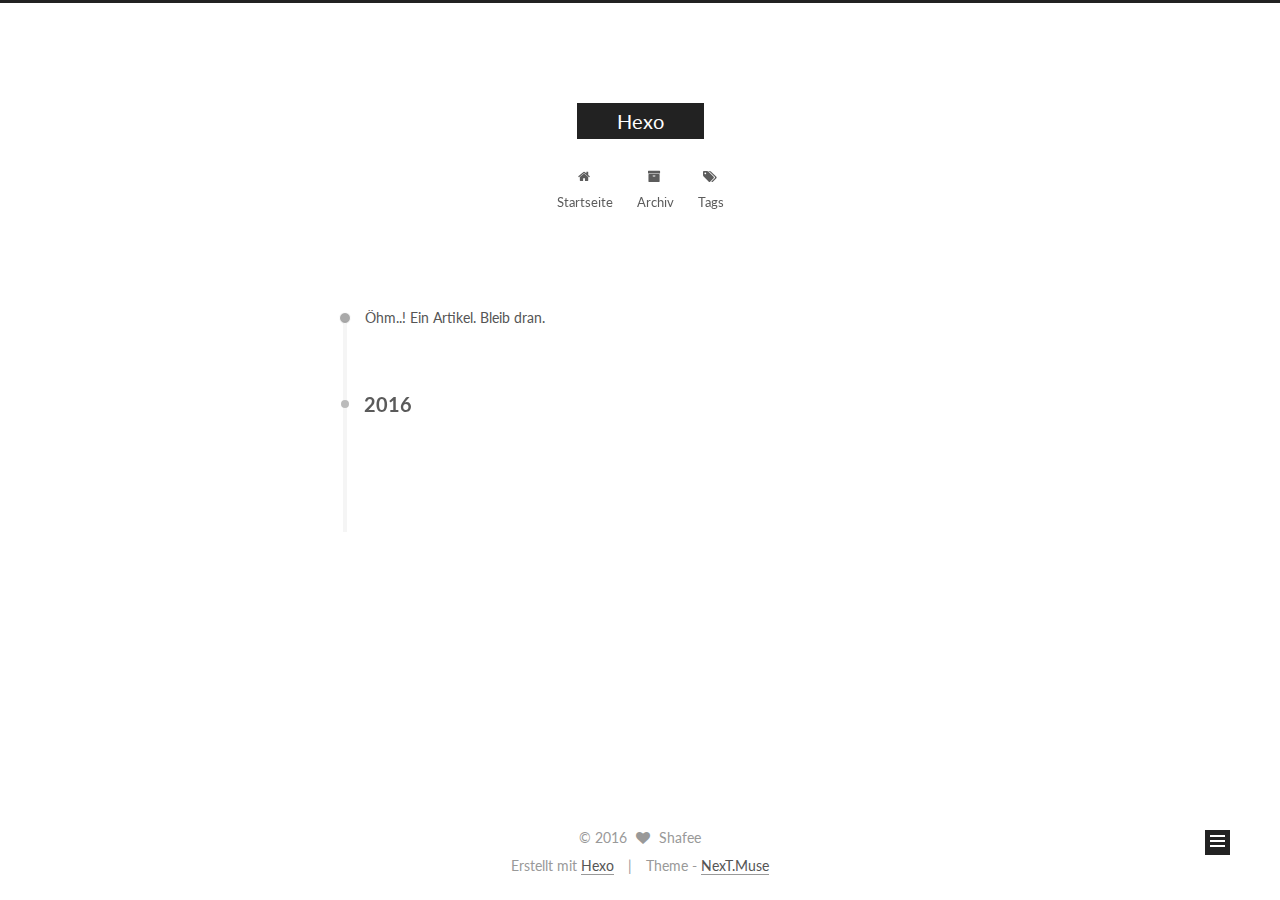
==== archives/index.html @ d17e58e1 "Site updated: 2016-11-28 21:08:04" ====
<!doctype html>



  


<html class="theme-next muse use-motion" lang="">
<head>
  <meta charset="UTF-8"/>
<meta http-equiv="X-UA-Compatible" content="IE=edge" />
<meta name="viewport" content="width=device-width, initial-scale=1, maximum-scale=1"/>



<meta http-equiv="Cache-Control" content="no-transform" />
<meta http-equiv="Cache-Control" content="no-siteapp" />












  
  
  <link href="/lib/fancybox/source/jquery.fancybox.css?v=2.1.5" rel="stylesheet" type="text/css" />




  
  
  
  

  
    
    
  

  

  

  

  

  
    
    
    <link href="//fonts.googleapis.com/css?family=Lato:300,300italic,400,400italic,700,700italic&subset=latin,latin-ext" rel="stylesheet" type="text/css">
  






<link href="/lib/font-awesome/css/font-awesome.min.css?v=4.6.2" rel="stylesheet" type="text/css" />

<link href="/css/main.css?v=5.1.0" rel="stylesheet" type="text/css" />


  <meta name="keywords" content="Hexo, NexT" />








  <link rel="shortcut icon" type="image/x-icon" href="/favicon.ico?v=5.1.0" />






<meta property="og:type" content="website">
<meta property="og:title" content="Hexo">
<meta property="og:url" content="http://loshafee.github.io/archives/index.html">
<meta property="og:site_name" content="Hexo">
<meta name="twitter:card" content="summary">
<meta name="twitter:title" content="Hexo">



<script type="text/javascript" id="hexo.configurations">
  var NexT = window.NexT || {};
  var CONFIG = {
    root: '/',
    scheme: 'Muse',
    sidebar: {"position":"left","display":"post"},
    fancybox: true,
    motion: true,
    duoshuo: {
      userId: '0',
      author: 'Author'
    },
    algolia: {
      applicationID: '',
      apiKey: '',
      indexName: '',
      hits: {"per_page":10},
      labels: {"input_placeholder":"Search for Posts","hits_empty":"We didn't find any results for the search: ${query}","hits_stats":"${hits} results found in ${time} ms"}
    }
  };
</script>



  <link rel="canonical" href="http://loshafee.github.io/archives/"/>





  <title> Archiv | Hexo </title>
</head>

<body itemscope itemtype="http://schema.org/WebPage" lang="">

  










  
  
    
  

  <div class="container one-collumn sidebar-position-left  page-archive  ">
    <div class="headband"></div>

    <header id="header" class="header" itemscope itemtype="http://schema.org/WPHeader">
      <div class="header-inner"><div class="site-meta ">
  

  <div class="custom-logo-site-title">
    <a href="/"  class="brand" rel="start">
      <span class="logo-line-before"><i></i></span>
      <span class="site-title">Hexo</span>
      <span class="logo-line-after"><i></i></span>
    </a>
  </div>
  <p class="site-subtitle"></p>
</div>

<div class="site-nav-toggle">
  <button>
    <span class="btn-bar"></span>
    <span class="btn-bar"></span>
    <span class="btn-bar"></span>
  </button>
</div>

<nav class="site-nav">
  

  
    <ul id="menu" class="menu">
      
        
        <li class="menu-item menu-item-home">
          <a href="/" rel="section">
            
              <i class="menu-item-icon fa fa-fw fa-home"></i> <br />
            
            Startseite
          </a>
        </li>
      
        
        <li class="menu-item menu-item-archives">
          <a href="/archives" rel="section">
            
              <i class="menu-item-icon fa fa-fw fa-archive"></i> <br />
            
            Archiv
          </a>
        </li>
      
        
        <li class="menu-item menu-item-tags">
          <a href="/tags" rel="section">
            
              <i class="menu-item-icon fa fa-fw fa-tags"></i> <br />
            
            Tags
          </a>
        </li>
      

      
    </ul>
  

  
</nav>



 </div>
    </header>

    <main id="main" class="main">
      <div class="main-inner">
        <div class="content-wrap">
          <div id="content" class="content">
            

  <section id="posts" class="posts-collapse">
    <span class="archive-move-on"></span>

    <span class="archive-page-counter">
      
      
      
        
      
      Öhm..! Ein Artikel. Bleib dran.
    </span>

    

      
      
      

      
        
        <div class="collection-title">
          <h2 class="archive-year motion-element" id="archive-year-2016">2016</h2>
        </div>
      
      

      

  <article class="post post-type-normal" itemscope itemtype="http://schema.org/Article">
    <header class="post-header">

      <h1 class="post-title">
        
            <a class="post-title-link" href="/2016/11/19/hello-world/" itemprop="url">
              
                <span itemprop="name">Hello World</span>
              
            </a>
        
      </h1>

      <div class="post-meta">
        <time class="post-time" itemprop="dateCreated"
              datetime="2016-11-19T00:35:40+08:00"
              content="2016-11-19" >
          11-19
        </time>
      </div>

    </header>
  </article>



    

  </section>

  



          </div>
          


          

        </div>
        
          
  
  <div class="sidebar-toggle">
    <div class="sidebar-toggle-line-wrap">
      <span class="sidebar-toggle-line sidebar-toggle-line-first"></span>
      <span class="sidebar-toggle-line sidebar-toggle-line-middle"></span>
      <span class="sidebar-toggle-line sidebar-toggle-line-last"></span>
    </div>
  </div>

  <aside id="sidebar" class="sidebar">
    <div class="sidebar-inner">

      

      

      <section class="site-overview sidebar-panel sidebar-panel-active">
        <div class="site-author motion-element" itemprop="author" itemscope itemtype="http://schema.org/Person">
          <img class="site-author-image" itemprop="image"
               src="/images/avatar.gif"
               alt="Shafee" />
          <p class="site-author-name" itemprop="name">Shafee</p>
          <p class="site-description motion-element" itemprop="description"></p>
        </div>
        <nav class="site-state motion-element">
          <div class="site-state-item site-state-posts">
            <a href="/archives">
              <span class="site-state-item-count">1</span>
              <span class="site-state-item-name">Artikel</span>
            </a>
          </div>

          

          

        </nav>

        

        <div class="links-of-author motion-element">
          
        </div>

        
        

        
        

        


      </section>

      

    </div>
  </aside>


        
      </div>
    </main>

    <footer id="footer" class="footer">
      <div class="footer-inner">
        <div class="copyright" >
  
  &copy; 
  <span itemprop="copyrightYear">2016</span>
  <span class="with-love">
    <i class="fa fa-heart"></i>
  </span>
  <span class="author" itemprop="copyrightHolder">Shafee</span>
</div>


<div class="powered-by">
  Erstellt mit  <a class="theme-link" href="https://hexo.io">Hexo</a>
</div>

<div class="theme-info">
  Theme -
  <a class="theme-link" href="https://github.com/iissnan/hexo-theme-next">
    NexT.Muse
  </a>
</div>


        

        
      </div>
    </footer>

    <div class="back-to-top">
      <i class="fa fa-arrow-up"></i>
    </div>
  </div>

  

<script type="text/javascript">
  if (Object.prototype.toString.call(window.Promise) !== '[object Function]') {
    window.Promise = null;
  }
</script>









  



  
  <script type="text/javascript" src="/lib/jquery/index.js?v=2.1.3"></script>

  
  <script type="text/javascript" src="/lib/fastclick/lib/fastclick.min.js?v=1.0.6"></script>

  
  <script type="text/javascript" src="/lib/jquery_lazyload/jquery.lazyload.js?v=1.9.7"></script>

  
  <script type="text/javascript" src="/lib/velocity/velocity.min.js?v=1.2.1"></script>

  
  <script type="text/javascript" src="/lib/velocity/velocity.ui.min.js?v=1.2.1"></script>

  
  <script type="text/javascript" src="/lib/fancybox/source/jquery.fancybox.pack.js?v=2.1.5"></script>


  


  <script type="text/javascript" src="/js/src/utils.js?v=5.1.0"></script>

  <script type="text/javascript" src="/js/src/motion.js?v=5.1.0"></script>



  
  

  
  
    <script type="text/javascript" id="motion.page.archive">
      $('.archive-year').velocity('transition.slideLeftIn');
    </script>
  


  


  <script type="text/javascript" src="/js/src/bootstrap.js?v=5.1.0"></script>



  



  




	




  
  

  

  

  

  


</body>
</html>
---- css/main.css ----
/* normalize.css v3.0.2 | MIT License | git.io/normalize */
html {
  font-family: sans-serif; /* 1 */
  -ms-text-size-adjust: 100%; /* 2 */
  -webkit-text-size-adjust: 100%; /* 2 */
}
body {
  margin: 0;
}
article,
aside,
details,
figcaption,
figure,
footer,
header,
hgroup,
main,
menu,
nav,
section,
summary {
  display: block;
}
audio,
canvas,
progress,
video {
  display: inline-block; /* 1 */
  vertical-align: baseline; /* 2 */
}
audio:not([controls]) {
  display: none;
  height: 0;
}
[hidden],
template {
  display: none;
}
a {
  background-color: transparent;
}
a:active,
a:hover {
  outline: 0;
}
abbr[title] {
  border-bottom: 1px dotted;
}
b,
strong {
  font-weight: bold;
}
dfn {
  font-style: italic;
}
h1 {
  font-size: 2em;
  margin: 0.67em 0;
}
mark {
  background: #ff0;
  color: #000;
}
small {
  font-size: 80%;
}
sub,
sup {
  font-size: 75%;
  line-height: 0;
  position: relative;
  vertical-align: baseline;
}
sup {
  top: -0.5em;
}
sub {
  bottom: -0.25em;
}
img {
  border: 0;
}
svg:not(:root) {
  overflow: hidden;
}
figure {
  margin: 1em 40px;
}
hr {
  -moz-box-sizing: content-box;
  box-sizing: content-box;
  height: 0;
}
pre {
  overflow: auto;
}
code,
kbd,
pre,
samp {
  font-family: monospace, monospace;
  font-size: 1em;
}
button,
input,
optgroup,
select,
textarea {
  color: inherit; /* 1 */
  font: inherit; /* 2 */
  margin: 0; /* 3 */
}
button {
  overflow: visible;
}
button,
select {
  text-transform: none;
}
button,
html input[type="button"],
input[type="reset"],
input[type="submit"] {
  -webkit-appearance: button; /* 2 */
  cursor: pointer; /* 3 */
}
button[disabled],
html input[disabled] {
  cursor: default;
}
button::-moz-focus-inner,
input::-moz-focus-inner {
  border: 0;
  padding: 0;
}
input {
  line-height: normal;
}
input[type="checkbox"],
input[type="radio"] {
  box-sizing: border-box; /* 1 */
  padding: 0; /* 2 */
}
input[type="number"]::-webkit-inner-spin-button,
input[type="number"]::-webkit-outer-spin-button {
  height: auto;
}
input[type="search"] {
  -webkit-appearance: textfield; /* 1 */
  -moz-box-sizing: content-box;
  -webkit-box-sizing: content-box; /* 2 */
  box-sizing: content-box;
}
input[type="search"]::-webkit-search-cancel-button,
input[type="search"]::-webkit-search-decoration {
  -webkit-appearance: none;
}
fieldset {
  border: 1px solid #c0c0c0;
  margin: 0 2px;
  padding: 0.35em 0.625em 0.75em;
}
legend {
  border: 0; /* 1 */
  padding: 0; /* 2 */
}
textarea {
  overflow: auto;
}
optgroup {
  font-weight: bold;
}
table {
  border-collapse: collapse;
  border-spacing: 0;
}
td,
th {
  padding: 0;
}
::selection {
  background: #262a30;
  color: #fff;
}
body {
  position: relative;
  font-family: 'Lato', "PingFang SC", "Microsoft YaHei", sans-serif;
  font-size: 14px;
  line-height: 2;
  color: #555;
  background: #fff;
}
@media (max-width: 767px) {
  body {
    padding-right: 0 !important;
  }
}
@media (min-width: 768px) and (max-width: 991px) {
  body {
    padding-right: 0 !important;
  }
}
@media (min-width: 1600px) {
  body {
    font-size: 16px;
  }
}
h1,
h2,
h3,
h4,
h5,
h6 {
  margin: 0;
  padding: 0;
  font-weight: bold;
  line-height: 1.5;
  font-family: 'Lato', "PingFang SC", "Microsoft YaHei", sans-serif;
}
h2,
h3,
h4,
h5,
h6 {
  margin: 20px 0 15px;
}
h1 {
  font-size: 22px;
}
@media (max-width: 767px) {
  h1 {
    font-size: 18px;
  }
}
h2 {
  font-size: 20px;
}
@media (max-width: 767px) {
  h2 {
    font-size: 16px;
  }
}
h3 {
  font-size: 18px;
}
@media (max-width: 767px) {
  h3 {
    font-size: 14px;
  }
}
h4 {
  font-size: 16px;
}
@media (max-width: 767px) {
  h4 {
    font-size: 12px;
  }
}
h5 {
  font-size: 14px;
}
@media (max-width: 767px) {
  h5 {
    font-size: 10px;
  }
}
h6 {
  font-size: 12px;
}
@media (max-width: 767px) {
  h6 {
    font-size: 8px;
  }
}
p {
  margin: 0 0 25px 0;
}
a {
  color: #555;
  text-decoration: none;
  border-bottom: 1px solid #999;
  word-wrap: break-word;
}
a:hover {
  color: #222;
  border-bottom-color: #222;
}
ul {
  list-style: none;
}
blockquote {
  margin: 0;
  padding: 0;
}
img {
  display: block;
  margin: auto;
  max-width: 100%;
  height: auto;
}
hr {
  margin: 40px 0;
  height: 3px;
  border: none;
  background-color: #ddd;
  background-image: repeating-linear-gradient(-45deg, #fff, #fff 4px, transparent 4px, transparent 8px);
}
blockquote {
  padding: 0 15px;
  color: #666;
  border-left: 4px solid #ddd;
}
blockquote cite::before {
  content: "-";
  padding: 0 5px;
}
dt {
  font-weight: 700;
}
dd {
  margin: 0;
  padding: 0;
}
.text-left {
  text-align: left;
}
.text-center {
  text-align: center;
}
.text-right {
  text-align: right;
}
.text-justify {
  text-align: justify;
}
.text-nowrap {
  white-space: nowrap;
}
.text-lowercase {
  text-transform: lowercase;
}
.text-uppercase {
  text-transform: uppercase;
}
.text-capitalize {
  text-transform: capitalize;
}
.center-block {
  display: block;
  margin-left: auto;
  margin-right: auto;
}
.clearfix:before,
.clearfix:after {
  content: " ";
  display: table;
}
.clearfix:after {
  clear: both;
}
.pullquote {
  width: 45%;
}
.pullquote.left {
  float: left;
  margin-left: 5px;
  margin-right: 10px;
}
.pullquote.right {
  float: right;
  margin-left: 10px;
  margin-right: 5px;
}
.affix.affix.affix {
  position: fixed;
}
.translation {
  margin-top: -20px;
  font-size: 14px;
  color: #999;
}
.scrollbar-measure {
  width: 100px;
  height: 100px;
  overflow: scroll;
  position: absolute;
  top: -9999px;
}
.use-motion .motion-element {
  opacity: 0;
}
#local-search-input {
  padding: 3px;
  border: none;
  text-indent: 14px;
  border-radius: 0;
  width: 140px;
  outline: none;
  border-bottom: 1px solid #999;
  background: inherit;
  opacity: 0.5;
}
#local-search-input:focus {
  opacity: 1;
}
.search-icon {
  position: absolute;
  top: 9px;
}
table {
  margin: 20px 0;
  width: 100%;
  border-collapse: collapse;
  border-spacing: 0;
  border: 1px solid #ddd;
  font-size: 14px;
  table-layout: fixed;
  word-wrap: break-all;
}
table>tbody>tr:nth-of-type(odd) {
  background-color: #f9f9f9;
}
table>tbody>tr:hover {
  background-color: #f5f5f5;
}
caption,
th,
td {
  padding: 8px;
  text-align: left;
  vertical-align: middle;
  font-weight: normal;
}
th,
td {
  border-bottom: 3px solid #ddd;
  border-right: 1px solid #eee;
}
th {
  padding-bottom: 10px;
  font-weight: 700;
}
td {
  border-bottom-width: 1px;
}
html,
body {
  height: 100%;
}
.container {
  position: relative;
  min-height: 100%;
}
.header-inner {
  margin: 0 auto;
  padding: 100px 0 70px;
  width: 700px;
}
@media (min-width: 1600px) {
  .container .header-inner {
    width: 900px;
  }
}
.main {
  padding-bottom: 150px;
}
.main-inner {
  margin: 0 auto;
  width: 700px;
}
@media (min-width: 1600px) {
  .container .main-inner {
    width: 900px;
  }
}
.footer {
  position: absolute;
  left: 0;
  bottom: 0;
  width: 100%;
  min-height: 50px;
}
.footer-inner {
  box-sizing: border-box;
  margin: 20px auto;
  width: 700px;
}
@media (min-width: 1600px) {
  .container .footer-inner {
    width: 900px;
  }
}
pre,
.highlight {
  overflow: auto;
  margin: 20px 0;
  padding: 0;
  font-size: 13px;
  color: #4d4d4c;
  background: #f7f7f7;
  line-height: 1.6;
}
pre,
code {
  font-family: consolas, Menlo, "PingFang SC", "Microsoft YaHei", monospace;
}
code {
  padding: 2px 4px;
  word-wrap: break-word;
  color: #4d4d4c;
  background: #f7f7f7;
  border-radius: 3px;
  font-size: 13px;
}
pre code {
  padding: 0;
  color: #4d4d4c;
  background: none;
  text-shadow: none;
}
.highlight {
  border-radius: 1px;
}
.highlight pre {
  border: none;
  margin: 0;
  padding: 10px 0;
}
.highlight table {
  margin: 0;
  width: auto;
  border: none;
}
.highlight td {
  border: none;
  padding: 0;
}
.highlight figcaption {
  font-size: 1em;
  color: #4d4d4c;
  line-height: 1em;
  margin-bottom: 1em;
}
.highlight figcaption:before,
.highlight figcaption:after {
  content: " ";
  display: table;
}
.highlight figcaption:after {
  clear: both;
}
.highlight figcaption a {
  float: right;
  color: #4d4d4c;
}
.highlight figcaption a:hover {
  border-bottom-color: #4d4d4c;
}
.highlight .gutter pre {
  padding-left: 10px;
  padding-right: 10px;
  color: #869194;
  text-align: right;
  background-color: #eff2f3;
}
.highlight .code pre {
  padding-left: 10px;
  padding-right: 10px;
  background-color: #f7f7f7;
}
.highlight .line {
  height: 20px;
}
.gutter {
  -webkit-user-select: none;
  -moz-user-select: none;
  -ms-user-select: none;
  user-select: none;
}
.gist table {
  width: auto;
}
.gist table td {
  border: none;
}
pre .deletion {
  background: #fdd;
}
pre .addition {
  background: #dfd;
}
pre .meta {
  color: #8959a8;
}
pre .comment {
  color: #8e908c;
}
pre .variable,
pre .attribute,
pre .tag,
pre .regexp,
pre .ruby .constant,
pre .xml .tag .title,
pre .xml .pi,
pre .xml .doctype,
pre .html .doctype,
pre .css .id,
pre .css .class,
pre .css .pseudo {
  color: #c82829;
}
pre .number,
pre .preprocessor,
pre .built_in,
pre .literal,
pre .params,
pre .constant,
pre .command {
  color: #f5871f;
}
pre .ruby .class .title,
pre .css .rules .attribute,
pre .string,
pre .value,
pre .inheritance,
pre .header,
pre .ruby .symbol,
pre .xml .cdata,
pre .special,
pre .number,
pre .formula {
  color: #718c00;
}
pre .title,
pre .css .hexcolor {
  color: #3e999f;
}
pre .function,
pre .python .decorator,
pre .python .title,
pre .ruby .function .title,
pre .ruby .title .keyword,
pre .perl .sub,
pre .javascript .title,
pre .coffeescript .title {
  color: #4271ae;
}
pre .keyword,
pre .javascript .function {
  color: #8959a8;
}
.full-image.full-image.full-image {
  border: none;
  max-width: 100%;
  width: auto;
  margin: 20px auto;
}
@media (min-width: 992px) {
  .full-image.full-image.full-image {
    max-width: none;
    width: 126%;
    margin: 0 -13%;
  }
}
.blockquote-center,
.page-home .post-type-quote blockquote,
.page-post-detail .post-type-quote blockquote {
  position: relative;
  margin: 40px 0;
  padding: 0;
  border-left: none;
  text-align: center;
}
.blockquote-center::before,
.page-home .post-type-quote blockquote::before,
.page-post-detail .post-type-quote blockquote::before,
.blockquote-center::after,
.page-home .post-type-quote blockquote::after,
.page-post-detail .post-type-quote blockquote::after {
  position: absolute;
  content: ' ';
  display: block;
  width: 100%;
  height: 24px;
  opacity: 0.2;
  background-repeat: no-repeat;
  background-position: 0 -6px;
  background-size: 22px 22px;
}
.blockquote-center::before,
.page-home .post-type-quote blockquote::before,
.page-post-detail .post-type-quote blockquote::before {
  top: -20px;
  background-image: url("../images/quote-l.svg");
  border-top: 1px solid #ccc;
}
.blockquote-center::after,
.page-home .post-type-quote blockquote::after,
.page-post-detail .post-type-quote blockquote::after {
  bottom: -20px;
  background-image: url("../images/quote-r.svg");
  border-bottom: 1px solid #ccc;
  background-position: 100% 8px;
}
.blockquote-center p,
.page-home .post-type-quote blockquote p,
.page-post-detail .post-type-quote blockquote p,
.blockquote-center div,
.page-home .post-type-quote blockquote div,
.page-post-detail .post-type-quote blockquote div {
  text-align: center;
}
.post .post-body .group-picture img {
  box-sizing: border-box;
  padding: 0 3px;
  border: none;
}
.post .group-picture-row {
  overflow: hidden;
  margin-top: 6px;
}
.post .group-picture-row:first-child {
  margin-top: 0;
}
.post .group-picture-column {
  float: left;
}
.page-post-detail .post-body .group-picture-column {
  float: none;
  margin-top: 10px;
  width: auto !important;
}
.page-post-detail .post-body .group-picture-column img {
  margin: 0 auto;
}
.page-archive .group-picture-container {
  overflow: hidden;
}
.page-archive .group-picture-row {
  float: left;
}
.page-archive .group-picture-row:first-child {
  margin-top: 6px;
}
.page-archive .group-picture-column {
  max-width: 150px;
  max-height: 150px;
}
.note {
  padding: 20px;
  margin: 20px 0;
  border: 1px solid #eee;
  border-left-width: 5px;
  border-radius: 3px;
}
.note h2,
.note h3,
.note h4,
.note h5,
.note h6 {
  margin-top: 0;
  margin-bottom: 5px;
}
.note p:last-child {
  margin-bottom: 0;
}
.note code {
  border-radius: 3px;
}
.note+.note {
  margin-top: -5px;
}
.default {
  border-left-color: #777;
}
.default h2,
.default h3,
.default h4,
.default h5,
.default h6 {
  color: #777;
}
.primary {
  border-left-color: #428bca;
}
.primary h2,
.primary h3,
.primary h4,
.primary h5,
.primary h6 {
  color: #428bca;
}
.success {
  border-left-color: #5cb85c;
}
.success h2,
.success h3,
.success h4,
.success h5,
.success h6 {
  color: #5cb85c;
}
.danger {
  border-left-color: #d9534f;
}
.danger h2,
.danger h3,
.danger h4,
.danger h5,
.danger h6 {
  color: #d9534f;
}
.warning {
  border-left-color: #f0ad4e;
}
.warning h2,
.warning h3,
.warning h4,
.warning h5,
.warning h6 {
  color: #f0ad4e;
}
.info {
  border-left-color: #5bc0de;
}
.info h2,
.info h3,
.info h4,
.info h5,
.info h6 {
  color: #5bc0de;
}
.btn {
  display: inline-block;
  padding: 0 20px;
  font-size: 14px;
  color: #fff;
  background: #222;
  border: 2px solid #222;
  text-decoration: none;
  border-radius: 0;
  transition-property: background-color;
  transition-duration: 0.2s;
  transition-timing-function: ease-in-out;
  transition-delay: 0s;
}
.btn:hover,
.post-more-link .btn:hover {
  border-color: #222;
  color: #222;
  background: #fff;
}
.btn-bar {
  display: block;
  width: 22px;
  height: 2px;
  background: #555;
  border-radius: 1px;
}
.btn-bar+.btn-bar {
  margin-top: 4px;
}
.pagination {
  margin: 120px 0 40px;
  text-align: center;
  border-top: 1px solid #eee;
}
.page-number-basic,
.pagination .prev,
.pagination .next,
.pagination .page-number,
.pagination .space {
  display: inline-block;
  position: relative;
  top: -1px;
  margin: 0 10px;
  padding: 0 10px;
  line-height: 30px;
}
@media (max-width: 767px) {
  .page-number-basic,
  .pagination .prev,
  .pagination .next,
  .pagination .page-number,
  .pagination .space {
    margin: 0 5px;
  }
}
.pagination .prev,
.pagination .next,
.pagination .page-number {
  border-bottom: 0;
  border-top: 1px solid #eee;
  transition-property: border-color;
  transition-duration: 0.2s;
  transition-timing-function: ease-in-out;
  transition-delay: 0s;
}
.pagination .prev:hover,
.pagination .next:hover,
.pagination .page-number:hover {
  border-top-color: #222;
}
.pagination .space {
  padding: 0;
  margin: 0;
}
.pagination .prev {
  margin-left: 0;
}
.pagination .next {
  margin-right: 0;
}
.pagination .page-number.current {
  color: #fff;
  background: #ccc;
  border-top-color: #ccc;
}
@media (max-width: 767px) {
  .pagination {
    border-top: none;
  }
  .pagination .prev,
  .pagination .next,
  .pagination .page-number {
    margin-bottom: 10px;
    border-top: 0;
    border-bottom: 1px solid #eee;
  }
  .pagination .prev:hover,
  .pagination .next:hover,
  .pagination .page-number:hover {
    border-bottom-color: #222;
  }
}
.comments {
  margin: 60px 20px 0;
}
.tag-cloud {
  text-align: center;
}
.tag-cloud a {
  display: inline-block;
  margin: 10px;
}
.back-to-top {
  box-sizing: border-box;
  position: fixed;
  bottom: -100px;
  right: 50px;
  z-index: 1050;
  padding: 0 6px;
  width: 25px;
  background: #222;
  font-size: 12px;
  opacity: 1;
  color: #fff;
  cursor: pointer;
  text-align: center;
  -webkit-transform: translateZ(0);
  transition-property: bottom;
  transition-duration: 0.2s;
  transition-timing-function: ease-in-out;
  transition-delay: 0s;
}
@media (max-width: 767px) {
  .back-to-top {
    display: none;
  }
}
@media (min-width: 768px) and (max-width: 991px) {
  .back-to-top {
    display: none;
  }
}
.back-to-top.back-to-top-on {
  bottom: 19px;
}
.header {
  background: #fff;
}
.header-inner {
  position: relative;
}
.headband {
  height: 3px;
  background: #222;
}
.site-meta {
  margin: 0;
  text-align: center;
}
@media (max-width: 767px) {
  .site-meta {
    text-align: center;
  }
}
.brand {
  position: relative;
  display: inline-block;
  padding: 0 40px;
  color: #fff;
  background: #222;
  border-bottom: none;
}
.brand:hover {
  color: #fff;
}
.logo {
  display: inline-block;
  margin-right: 5px;
  line-height: 36px;
  vertical-align: top;
}
.site-title {
  display: inline-block;
  vertical-align: top;
  line-height: 36px;
  font-size: 20px;
  font-weight: normal;
  font-family: 'Lato', "PingFang SC", "Microsoft YaHei", sans-serif;
}
.site-subtitle {
  margin-top: 10px;
  font-size: 13px;
  color: #999;
}
.use-motion .brand {
  opacity: 0;
}
.use-motion .logo,
.use-motion .site-title,
.use-motion .site-subtitle {
  opacity: 0;
  position: relative;
  top: -10px;
}
.site-nav-toggle {
  display: none;
  position: absolute;
  top: 10px;
  left: 10px;
}
@media (max-width: 767px) {
  .site-nav-toggle {
    display: block;
  }
}
.site-nav-toggle button {
  margin-top: 2px;
  padding: 9px 10px;
  background: transparent;
  border: none;
}
@media (max-width: 767px) {
  .site-nav {
    display: none;
    margin: 0 -10px;
    padding: 0 10px;
    clear: both;
    border-top: 1px solid #ddd;
  }
}
@media (min-width: 768px) and (max-width: 991px) {
  .site-nav {
    display: block !important;
  }
}
@media (min-width: 992px) {
  .site-nav {
    display: block !important;
  }
}
.menu {
  margin-top: 20px;
  padding-left: 0;
  text-align: center;
}
.menu .menu-item {
  display: inline-block;
  margin: 0 10px;
}
@media screen and (max-width: 767px) {
  .menu .menu-item {
    margin-top: 10px;
  }
}
.menu .menu-item a {
  display: block;
  font-size: 13px;
  text-transform: capitalize;
  line-height: inherit;
  border-bottom: 1px solid transparent;
  transition-property: border-color;
  transition-duration: 0.2s;
  transition-timing-function: ease-in-out;
  transition-delay: 0s;
}
.menu .menu-item a:hover {
  border-bottom-color: #222;
}
.menu .menu-item .fa {
  margin-right: 5px;
}
.use-motion .menu-item {
  opacity: 0;
}
.post-body {
  font-family: 'Lato', "PingFang SC", "Microsoft YaHei", sans-serif;
}
@media (max-width: 767px) {
  .post-body {
    word-break: break-word;
  }
}
.post-body .fancybox img {
  display: block !important;
  margin: 0 auto;
  cursor: pointer;
  cursor: zoom-in;
  cursor: -webkit-zoom-in;
}
.post-body .image-caption,
.post-body .figure .caption {
  margin: 10px auto 15px;
  text-align: center;
  font-size: 14px;
  color: #999;
  font-weight: bold;
  line-height: 1;
}
.post-sticky-flag {
  display: inline-block;
  font-size: 16px;
  -ms-transform: rotate(30deg);
  -webkit-transform: rotate(30deg);
  -moz-transform: rotate(30deg);
  -ms-transform: rotate(30deg);
  -o-transform: rotate(30deg);
  transform: rotate(30deg);
}
.posts-expand {
  padding-top: 40px;
}
@media (max-width: 767px) {
  .posts-expand {
    margin: 0 20px;
  }
  .post-body pre,
  .post-body .highlight {
    padding: 10px;
  }
  .post-body pre .gutter pre,
  .post-body .highlight .gutter pre {
    padding-right: 10px;
  }
}
@media (min-width: 992px) {
  .posts-expand .post-body {
    text-align: justify;
  }
}
.posts-expand .post-body h2,
.posts-expand .post-body h3,
.posts-expand .post-body h4,
.posts-expand .post-body h5,
.posts-expand .post-body h6 {
  padding-top: 10px;
}
.posts-expand .post-body h2 .header-anchor,
.posts-expand .post-body h3 .header-anchor,
.posts-expand .post-body h4 .header-anchor,
.posts-expand .post-body h5 .header-anchor,
.posts-expand .post-body h6 .header-anchor {
  float: right;
  margin-left: 10px;
  color: #ccc;
  border-bottom-style: none;
  visibility: hidden;
}
.posts-expand .post-body h2 .header-anchor:hover,
.posts-expand .post-body h3 .header-anchor:hover,
.posts-expand .post-body h4 .header-anchor:hover,
.posts-expand .post-body h5 .header-anchor:hover,
.posts-expand .post-body h6 .header-anchor:hover {
  color: inherit;
}
.posts-expand .post-body h2:hover .header-anchor,
.posts-expand .post-body h3:hover .header-anchor,
.posts-expand .post-body h4:hover .header-anchor,
.posts-expand .post-body h5:hover .header-anchor,
.posts-expand .post-body h6:hover .header-anchor {
  visibility: visible;
}
.posts-expand .post-body ul li {
  list-style: circle;
}
.posts-expand .post-body img {
  box-sizing: border-box;
  margin: auto;
  padding: 3px;
  border: 1px solid #ddd;
}
.posts-expand .fancybox img {
  margin: 0 auto;
}
@media (max-width: 767px) {
  .posts-collapse {
    margin: 0 20px;
  }
  .posts-collapse .post-title,
  .posts-collapse .post-meta {
    display: block;
    width: auto;
    text-align: left;
  }
}
.posts-collapse {
  position: relative;
  z-index: 1010;
  margin-left: 55px;
}
.posts-collapse::after {
  content: " ";
  position: absolute;
  top: 20px;
  left: 0;
  margin-left: -2px;
  width: 4px;
  height: 100%;
  background: #f5f5f5;
  z-index: -1;
}
@media (max-width: 767px) {
  .posts-collapse {
    margin: 0 20px;
  }
}
.posts-collapse .collection-title {
  position: relative;
  margin: 60px 0;
}
.posts-collapse .collection-title h2 {
  margin-left: 20px;
}
.posts-collapse .collection-title small {
  color: #bbb;
}
.posts-collapse .collection-title::before {
  content: " ";
  position: absolute;
  left: 0;
  top: 50%;
  margin-left: -4px;
  margin-top: -4px;
  width: 8px;
  height: 8px;
  background: #bbb;
  border-radius: 50%;
}
.posts-collapse .post {
  margin: 30px 0;
}
.posts-collapse .post-header {
  position: relative;
  transition-duration: 0.2s;
  transition-timing-function: ease-in-out;
  transition-delay: 0s;
  transition-property: border;
  border-bottom: 1px dashed #ccc;
}
.posts-collapse .post-header::before {
  content: " ";
  position: absolute;
  left: 0;
  top: 12px;
  width: 6px;
  height: 6px;
  margin-left: -4px;
  background: #bbb;
  border-radius: 50%;
  border: 1px solid #fff;
  transition-duration: 0.2s;
  transition-timing-function: ease-in-out;
  transition-delay: 0s;
  transition-property: background;
}
.posts-collapse .post-header:hover {
  border-bottom-color: #666;
}
.posts-collapse .post-header:hover::before {
  background: #222;
}
.posts-collapse .post-meta {
  position: absolute;
  font-size: 12px;
  left: 20px;
  top: 5px;
}
.posts-collapse .post-comments-count {
  display: none;
}
.posts-collapse .post-title {
  margin-left: 60px;
  font-size: 16px;
  font-weight: normal;
  line-height: inherit;
}
.posts-collapse .post-title::after {
  margin-left: 3px;
  opacity: 0.6;
}
.posts-collapse .post-title a {
  color: #666;
  border-bottom: none;
}
.page-home .post-type-quote .post-header,
.page-post-detail .post-type-quote .post-header,
.page-home .post-type-quote .post-tags,
.page-post-detail .post-type-quote .post-tags {
  display: none;
}
.posts-expand .post-title {
  font-size: 26px;
  text-align: center;
  word-break: break-word;
  font-weight: 400;
}
@media (max-width: 767px) {
  .posts-expand .post-title {
    font-size: 22px;
  }
}
.posts-expand .post-title-link {
  display: inline-block;
  position: relative;
  color: #555;
  border-bottom: none;
  line-height: 1.2;
  vertical-align: top;
}
.posts-expand .post-title-link::before {
  content: "";
  position: absolute;
  width: 100%;
  height: 2px;
  bottom: 0;
  left: 0;
  background-color: #000;
  visibility: hidden;
  -webkit-transform: scaleX(0);
  -moz-transform: scaleX(0);
  -ms-transform: scaleX(0);
  -o-transform: scaleX(0);
  transform: scaleX(0);
  transition-duration: 0.2s;
  transition-timing-function: ease-in-out;
  transition-delay: 0s;
}
.posts-expand .post-title-link:hover::before {
  visibility: visible;
  -webkit-transform: scaleX(1);
  -moz-transform: scaleX(1);
  -ms-transform: scaleX(1);
  -o-transform: scaleX(1);
  transform: scaleX(1);
}
.posts-expand .post-title-link .fa {
  font-size: 16px;
}
.posts-expand .post-meta {
  margin: 3px 0 60px 0;
  color: #999;
  font-family: 'Lato', "PingFang SC", "Microsoft YaHei", sans-serif;
  font-size: 12px;
  text-align: center;
}
.posts-expand .post-meta .post-category-list {
  display: inline-block;
  margin: 0;
  padding: 3px;
}
.posts-expand .post-meta .post-category-list-link {
  color: #999;
}
.posts-expand .post-meta .post-description {
  font-size: 14px;
  margin-top: 2px;
}
.post-meta-divider {
  margin: 0 0.5em;
}
.post-meta-item-icon {
  display: none;
  margin-right: 3px;
}
@media (min-width: 768px) and (max-width: 991px) {
  .post-meta-item-icon {
    display: inline-block;
  }
}
@media (max-width: 767px) {
  .post-meta-item-icon {
    display: inline-block;
  }
}
@media (min-width: 768px) and (max-width: 991px) {
  .post-meta-item-text {
    display: none;
  }
}
@media (max-width: 767px) {
  .post-meta-item-text {
    display: none;
  }
}
@media (max-width: 767px) {
  .posts-expand .post-comments-count {
    display: none;
  }
}
.post-more-link {
  margin-top: 50px;
}
.post-more-link .btn {
  color: #fff;
  font-size: 14px;
  background: #222;
  border-radius: 0;
  line-height: 2;
}
.posts-expand .post-tags {
  margin-top: 40px;
  text-align: center;
}
.posts-expand .post-tags a {
  display: inline-block;
  margin-right: 10px;
  font-size: 13px;
}
.post-nav {
  display: table;
  margin-top: 60px;
  width: 100%;
  border-top: 1px solid #eee;
}
.post-nav-divider {
  display: table-cell;
  width: 10%;
}
.post-nav-item {
  display: table-cell;
  padding: 10px 0 0 0;
  width: 45%;
  vertical-align: top;
}
.post-nav-item a {
  position: relative;
  display: block;
  line-height: 25px;
  font-size: 14px;
  color: #555;
  border-bottom: none;
}
.post-nav-item a:hover {
  color: #222;
  border-bottom: none;
}
.post-nav-item a:active {
  top: 2px;
}
.post-nav-item .fa {
  position: absolute;
  top: 8px;
  left: 0;
  font-size: 12px;
}
.post-nav-next a {
  padding-left: 15px;
}
.post-nav-prev {
  text-align: right;
}
.post-nav-prev a {
  padding-right: 15px;
}
.post-nav-prev .fa {
  right: 0;
  left: auto;
}
.posts-expand .post-eof {
  display: block;
  margin: 80px auto 60px;
  width: 8%;
  height: 1px;
  background: #ccc;
  text-align: center;
}
.post:last-child .post-eof.post-eof.post-eof {
  display: none;
}
.post-gallery {
  display: table;
  table-layout: fixed;
  width: 100%;
  border-collapse: separate;
}
.post-gallery-row {
  display: table-row;
}
.post-gallery .post-gallery-img {
  display: table-cell;
  text-align: center;
  vertical-align: middle;
  border: none;
}
.post-gallery .post-gallery-img img {
  max-width: 100%;
  max-height: 100%;
  border: none;
}
.fancybox-close,
.fancybox-close:hover {
  border: none;
}
.sidebar {
  position: fixed;
  right: 0;
  top: 0;
  bottom: 0;
  width: 0;
  z-index: 1040;
  box-shadow: inset 0 2px 6px #000;
  background: #222;
  -webkit-transform: translateZ(0);
}
.sidebar a {
  color: #999;
  border-bottom-color: #555;
}
.sidebar a:hover {
  color: #eee;
}
@media (min-width: 768px) and (max-width: 991px) {
  .sidebar {
    display: none !important;
  }
}
@media (max-width: 767px) {
  .sidebar {
    display: none !important;
  }
}
.sidebar-inner {
  position: relative;
  padding: 20px 10px;
  color: #999;
  text-align: center;
}
.sidebar-toggle {
  position: fixed;
  right: 50px;
  bottom: 45px;
  width: 15px;
  height: 15px;
  padding: 5px;
  background: #222;
  line-height: 0;
  z-index: 1050;
  cursor: pointer;
  -webkit-transform: translateZ(0);
}
@media (min-width: 768px) and (max-width: 991px) {
  .sidebar-toggle {
    display: none;
  }
}
@media (max-width: 767px) {
  .sidebar-toggle {
    display: none;
  }
}
.sidebar-toggle-line {
  position: relative;
  display: inline-block;
  vertical-align: top;
  height: 2px;
  width: 100%;
  background: #fff;
  margin-top: 3px;
}
.sidebar-toggle-line:first-child {
  margin-top: 0;
}
.site-author-image {
  display: block;
  margin: 0 auto;
  padding: 2px;
  max-width: 96px;
  height: auto;
  border: 2px solid #333;
}
.site-author-name {
  margin: 5px 0 0;
  text-align: center;
  color: #f5f5f5;
  font-weight: normal;
}
.site-description {
  margin-top: 5px;
  text-align: center;
  font-size: 14px;
  color: #999;
}
.site-state {
  overflow: hidden;
  line-height: 1.4;
  white-space: nowrap;
  text-align: center;
}
.site-state-item {
  display: inline-block;
  padding: 0 15px;
  border-left: 1px solid #333;
}
.site-state-item:first-child {
  border-left: none;
}
.site-state-item a {
  border-bottom: none;
}
.site-state-item-count {
  display: block;
  text-align: center;
  color: inherit;
  font-weight: 600;
  font-size: 18px;
}
.site-state-item-name {
  font-size: 13px;
  color: inherit;
}
.feed-link {
  margin-top: 20px;
}
.feed-link a {
  display: inline-block;
  padding: 0 15px;
  color: #fc6423;
  border: 1px solid #fc6423;
  border-radius: 4px;
}
.feed-link a i {
  color: #fc6423;
  font-size: 14px;
}
.feed-link a:hover {
  color: #fff;
  background: #fc6423;
}
.feed-link a:hover i {
  color: #fff;
}
.links-of-author {
  margin-top: 20px;
}
.links-of-author a {
  display: inline-block;
  vertical-align: middle;
  margin-right: 10px;
  margin-bottom: 10px;
  border-bottom-color: #555;
  font-size: 13px;
}
.links-of-author a:before {
  display: inline-block;
  vertical-align: middle;
  margin-right: 3px;
  content: " ";
  width: 4px;
  height: 4px;
  border-radius: 50%;
  background: #fff;
}
.links-of-blogroll {
  font-size: 13px;
}
.links-of-blogroll-title {
  margin-top: 20px;
  font-size: 14px;
  font-weight: 600;
}
.links-of-blogroll-list {
  margin: 0;
  padding: 0;
}
.links-of-blogroll-item {
  padding: 2px 10px;
}
.sidebar-nav {
  margin: 0 0 20px;
  padding-left: 0;
}
.sidebar-nav li {
  display: inline-block;
  cursor: pointer;
  border-bottom: 1px solid transparent;
  font-size: 14px;
  color: #555;
}
.sidebar-nav li:hover {
  color: #f5f5f5;
}
.page-post-detail .sidebar-nav-toc {
  padding: 0 5px;
}
.page-post-detail .sidebar-nav-overview {
  margin-left: 10px;
}
.sidebar-nav .sidebar-nav-active {
  color: #87daff;
  border-bottom-color: #87daff;
}
.sidebar-nav .sidebar-nav-active:hover {
  color: #87daff;
}
.sidebar-panel {
  display: none;
}
.sidebar-panel-active {
  display: block;
}
.post-toc-empty {
  font-size: 14px;
  color: #666;
}
.post-toc-wrap {
  overflow: hidden;
}
.post-toc {
  overflow: auto;
}
.post-toc ol {
  margin: 0;
  padding: 0 2px 5px 10px;
  text-align: left;
  list-style: none;
  font-size: 14px;
}
.post-toc ol > ol {
  padding-left: 0;
}
.post-toc ol a {
  transition-duration: 0.2s;
  transition-timing-function: ease-in-out;
  transition-delay: 0s;
  transition-property: all;
  color: #999;
  border-bottom-color: #555;
}
.post-toc ol a:hover {
  color: #ccc;
  border-bottom-color: #ccc;
}
.post-toc .nav-item {
  overflow: hidden;
  text-overflow: ellipsis;
  white-space: nowrap;
  line-height: 1.8;
}
.post-toc .nav .nav-child {
  display: none;
}
.post-toc .nav .active > .nav-child {
  display: block;
}
.post-toc .nav .active-current > .nav-child {
  display: block;
}
.post-toc .nav .active-current > .nav-child > .nav-item {
  display: block;
}
.post-toc .nav .active > a {
  color: #87daff;
  border-bottom-color: #87daff;
}
.post-toc .nav .active-current > a {
  color: #87daff;
}
.post-toc .nav .active-current > a:hover {
  color: #87daff;
}
.footer {
  font-size: 14px;
  color: #999;
}
.footer img {
  border: none;
}
.footer-inner {
  text-align: center;
}
.with-love {
  display: inline-block;
  margin: 0 5px;
}
.powered-by,
.theme-info {
  display: inline-block;
}
.powered-by {
  margin-right: 10px;
}
.powered-by::after {
  content: "|";
  padding-left: 10px;
}
.cc-license {
  margin-top: 10px;
  text-align: center;
}
.cc-license .cc-opacity {
  opacity: 0.7;
  border-bottom: none;
}
.cc-license .cc-opacity:hover {
  opacity: 0.9;
}
.cc-license img {
  display: inline-block;
}
.theme-next #ds-thread #ds-reset {
  color: #555;
}
.theme-next #ds-thread #ds-reset .ds-replybox {
  margin-bottom: 30px;
}
.theme-next #ds-thread #ds-reset .ds-replybox .ds-avatar,
.theme-next #ds-reset .ds-avatar img {
  box-shadow: none;
}
.theme-next #ds-thread #ds-reset .ds-textarea-wrapper {
  border-color: #c7d4e1;
  background: none;
  border-top-right-radius: 3px;
  border-top-left-radius: 3px;
}
.theme-next #ds-thread #ds-reset .ds-textarea-wrapper textarea {
  height: 60px;
}
.theme-next #ds-reset .ds-rounded-top {
  border-radius: 0;
}
.theme-next #ds-thread #ds-reset .ds-post-toolbar {
  box-sizing: border-box;
  border: 1px solid #c7d4e1;
  background: #f6f8fa;
}
.theme-next #ds-thread #ds-reset .ds-post-options {
  height: 40px;
  border: none;
  background: none;
}
.theme-next #ds-thread #ds-reset .ds-toolbar-buttons {
  top: 11px;
}
.theme-next #ds-thread #ds-reset .ds-sync {
  top: 5px;
}
.theme-next #ds-thread #ds-reset .ds-post-button {
  top: 4px;
  right: 5px;
  width: 90px;
  height: 30px;
  border: 1px solid #c5ced7;
  border-radius: 3px;
  background-image: linear-gradient(#fbfbfc, #f5f7f9);
  color: #60676d;
}
.theme-next #ds-thread #ds-reset .ds-post-button:hover {
  background-position: 0 -30px;
  color: #60676d;
}
.theme-next #ds-thread #ds-reset .ds-comments-info {
  padding: 10px 0;
}
.theme-next #ds-thread #ds-reset .ds-sort {
  display: none;
}
.theme-next #ds-thread #ds-reset li.ds-tab a.ds-current {
  border: none;
  background: #f6f8fa;
  color: #60676d;
}
.theme-next #ds-thread #ds-reset li.ds-tab a.ds-current:hover {
  background-color: #e9f0f7;
  color: #60676d;
}
.theme-next #ds-thread #ds-reset li.ds-tab a {
  border-radius: 2px;
  padding: 5px;
}
.theme-next #ds-thread #ds-reset .ds-login-buttons p {
  color: #999;
  line-height: 36px;
}
.theme-next #ds-thread #ds-reset .ds-login-buttons .ds-service-list li {
  height: 28px;
}
.theme-next #ds-thread #ds-reset .ds-service-list a {
  background: none;
  padding: 5px;
  border: 1px solid;
  border-radius: 3px;
  text-align: center;
}
.theme-next #ds-thread #ds-reset .ds-service-list a:hover {
  color: #fff;
  background: #666;
}
.theme-next #ds-thread #ds-reset .ds-service-list .ds-weibo {
  color: #fc9b00;
  border-color: #fc9b00;
}
.theme-next #ds-thread #ds-reset .ds-service-list .ds-weibo:hover {
  background: #fc9b00;
}
.theme-next #ds-thread #ds-reset .ds-service-list .ds-qq {
  color: #60a3ec;
  border-color: #60a3ec;
}
.theme-next #ds-thread #ds-reset .ds-service-list .ds-qq:hover {
  background: #60a3ec;
}
.theme-next #ds-thread #ds-reset .ds-service-list .ds-renren {
  color: #2e7ac4;
  border-color: #2e7ac4;
}
.theme-next #ds-thread #ds-reset .ds-service-list .ds-renren:hover {
  background: #2e7ac4;
}
.theme-next #ds-thread #ds-reset .ds-service-list .ds-douban {
  color: #37994c;
  border-color: #37994c;
}
.theme-next #ds-thread #ds-reset .ds-service-list .ds-douban:hover {
  background: #37994c;
}
.theme-next #ds-thread #ds-reset .ds-service-list .ds-kaixin {
  color: #fef20d;
  border-color: #fef20d;
}
.theme-next #ds-thread #ds-reset .ds-service-list .ds-kaixin:hover {
  background: #fef20d;
}
.theme-next #ds-thread #ds-reset .ds-service-list .ds-netease {
  color: #f00;
  border-color: #f00;
}
.theme-next #ds-thread #ds-reset .ds-service-list .ds-netease:hover {
  background: #f00;
}
.theme-next #ds-thread #ds-reset .ds-service-list .ds-sohu {
  color: #ffcb05;
  border-color: #ffcb05;
}
.theme-next #ds-thread #ds-reset .ds-service-list .ds-sohu:hover {
  background: #ffcb05;
}
.theme-next #ds-thread #ds-reset .ds-service-list .ds-baidu {
  color: #2831e0;
  border-color: #2831e0;
}
.theme-next #ds-thread #ds-reset .ds-service-list .ds-baidu:hover {
  background: #2831e0;
}
.theme-next #ds-thread #ds-reset .ds-service-list .ds-google {
  color: #166bec;
  border-color: #166bec;
}
.theme-next #ds-thread #ds-reset .ds-service-list .ds-google:hover {
  background: #166bec;
}
.theme-next #ds-thread #ds-reset .ds-service-list .ds-weixin {
  color: #00ce0d;
  border-color: #00ce0d;
}
.theme-next #ds-thread #ds-reset .ds-service-list .ds-weixin:hover {
  background: #00ce0d;
}
.theme-next #ds-thread #ds-reset .ds-service-list .ds-more-services {
  border: none;
}
.theme-next #ds-thread #ds-reset .ds-service-list .ds-more-services:hover {
  background: none;
}
.theme-next #ds-reset .duoshuo-ua-admin {
  display: inline-block;
  color: #f00;
}
.theme-next #ds-reset .duoshuo-ua-platform,
.theme-next #ds-reset .duoshuo-ua-browser {
  color: #ccc;
}
.theme-next #ds-reset .duoshuo-ua-platform .fa,
.theme-next #ds-reset .duoshuo-ua-browser .fa {
  display: inline-block;
  margin-right: 3px;
}
.theme-next #ds-reset .duoshuo-ua-separator {
  display: inline-block;
  margin-left: 5px;
}
.theme-next .this_ua {
  background-color: #ccc !important;
  border-radius: 4px;
  padding: 0 5px !important;
  margin: 1px 1px !important;
  border: 1px solid #bbb !important;
  color: #fff;
  display: inline-block !important;
}
.theme-next .this_ua.admin {
  background-color: #d9534f !important;
  border-color: #d9534f !important;
}
.theme-next .this_ua.platform.iOS,
.theme-next .this_ua.platform.Mac,
.theme-next .this_ua.platform.Windows {
  background-color: #39b3d7 !important;
  border-color: #46b8da !important;
}
.theme-next .this_ua.platform.Linux {
  background-color: #3a3a3a !important;
  border-color: #1f1f1f !important;
}
.theme-next .this_ua.platform.Android {
  background-color: #00c47d !important;
  border-color: #01b171 !important;
}
.theme-next .this_ua.browser.Mobile,
.theme-next .this_ua.browser.Chrome {
  background-color: #5cb85c !important;
  border-color: #4cae4c !important;
}
.theme-next .this_ua.browser.Firefox {
  background-color: #f0ad4e !important;
  border-color: #eea236 !important;
}
.theme-next .this_ua.browser.Maxthon,
.theme-next .this_ua.browser.IE {
  background-color: #428bca !important;
  border-color: #357ebd !important;
}
.theme-next .this_ua.browser.baidu,
.theme-next .this_ua.browser.UCBrowser,
.theme-next .this_ua.browser.Opera {
  background-color: #d9534f !important;
  border-color: #d43f3a !important;
}
.theme-next .this_ua.browser.Android,
.theme-next .this_ua.browser.QQBrowser {
  background-color: #78ace9 !important;
  border-color: #4cae4c !important;
}
.post-spread {
  margin-top: 20px;
  text-align: center;
}
.jiathis_style {
  display: inline-block;
}
.jiathis_style a {
  border: none;
}
.post-spread {
  margin-top: 20px;
  text-align: center;
}
.bdshare-slide-button-box a {
  border: none;
}
.bdsharebuttonbox {
  display: inline-block;
}
.bdsharebuttonbox a {
  border: none;
}
ul.search-result-list {
  padding-left: 0px;
  margin: 0px 5px 0px 8px;
}
p.search-result {
  border-bottom: 1px dashed #ccc;
  padding: 5px 0;
}
a.search-result-title {
  font-weight: bold;
}
a.search-result {
  border-bottom: transparent;
  display: block;
  white-space: nowrap;
  overflow: hidden;
  text-overflow: ellipsis;
}
.search-keyword {
  border-bottom: 1px dashed #f00;
  font-size: 14px;
  font-weight: bold;
  color: #f00;
}
#local-search-result {
  height: 88%;
  overflow: auto;
}
.popup {
  display: none;
  position: fixed;
  top: 10%;
  left: 50%;
  width: 700px;
  height: 80%;
  margin-left: -350px;
  padding: 3px 0 0 10px;
  background: #fff;
  color: #333;
  z-index: 9999;
  border-radius: 5px;
}
@media (max-width: 767px) {
  .popup {
    padding: 3px;
    top: 0;
    left: 0;
    margin: 0;
    width: 100%;
    height: 100%;
    border-radius: 0px;
  }
}
.popoverlay {
  position: fixed;
  width: 100%;
  height: 100%;
  top: 0px;
  left: 0px;
  z-index: 2080;
  background-color: rgba(0,0,0,0.3);
}
#local-search-input {
  margin-bottom: 10px;
  padding: 10px;
  width: 97%;
  font-size: 18px;
}
.popup .fa-search {
  padding-top: 8px;
}
.popup-btn-close {
  position: absolute;
  top: 6px;
  right: 14px;
  color: #4ebd79;
  font-size: 14px;
  font-weight: bold;
  text-transform: uppercase;
  cursor: pointer;
}
#no-result {
  position: absolute;
  left: 44%;
  top: 42%;
  color: #ccc;
}
.site-uv,
.site-pv,
.page-pv {
  display: inline-block;
}
.site-uv .busuanzi-value,
.site-pv .busuanzi-value,
.page-pv .busuanzi-value {
  margin: 0 5px;
}
.site-uv {
  margin-right: 10px;
}
.site-uv::after {
  content: "|";
  padding-left: 10px;
}
.use-motion .post {
  opacity: 0;
}
.page-archive .archive-page-counter {
  position: relative;
  top: 3px;
  left: 20px;
}
@media (max-width: 767px) {
  .page-archive .archive-page-counter {
    top: 5px;
  }
}
.page-archive .posts-collapse .archive-move-on {
  position: absolute;
  top: 11px;
  left: 0;
  margin-left: -6px;
  width: 10px;
  height: 10px;
  opacity: 0.5;
  background: #555;
  border: 1px solid #fff;
  border-radius: 50%;
}
.category-all-page .category-all-title {
  text-align: center;
}
.category-all-page .category-all {
  margin-top: 20px;
}
.category-all-page .category-list {
  margin: 0;
  padding: 0;
  list-style: none;
}
.category-all-page .category-list-item {
  margin: 5px 10px;
}
.category-all-page .category-list-count {
  color: #bbb;
}
.category-all-page .category-list-count:before {
  display: inline;
  content: " (";
}
.category-all-page .category-list-count:after {
  display: inline;
  content: ") ";
}
.category-all-page .category-list-child {
  padding-left: 10px;
}
#schedule ul#event-list {
  padding-left: 30px;
}
#schedule ul#event-list hr {
  margin: 20px 0 45px 0 !important;
  background: #222;
}
#schedule ul#event-list hr:after {
  display: inline-block;
  content: 'NOW';
  background: #222;
  color: #fff;
  font-weight: bold;
  text-align: right;
  padding: 0 5px;
}
#schedule ul#event-list li.event {
  margin: 20px 0px;
  background: #f9f9f9;
  padding-left: 10px;
  min-height: 40px;
}
#schedule ul#event-list li.event h2.event-summary {
  margin: 0;
  padding-bottom: 3px;
}
#schedule ul#event-list li.event h2.event-summary:before {
  display: inline-block;
  font-family: FontAwesome;
  font-size: 8px;
  content: '\f111';
  vertical-align: middle;
  margin-right: 25px;
  color: #bbb;
}
#schedule ul#event-list li.event span.event-relative-time {
  display: inline-block;
  font-size: 12px;
  font-weight: 400;
  padding-left: 12px;
  color: #bbb;
}
#schedule ul#event-list li.event span.event-details {
  display: block;
  color: #bbb;
  margin-left: 56px;
  padding-top: 3px;
  padding-bottom: 6px;
  text-indent: -24px;
  line-height: 18px;
}
#schedule ul#event-list li.event span.event-details:before {
  text-indent: 0;
  display: inline-block;
  width: 14px;
  font-family: FontAwesome;
  text-align: center;
  margin-right: 9px;
  color: #bbb;
}
#schedule ul#event-list li.event span.event-details.event-location:before {
  content: '\f041';
}
#schedule ul#event-list li.event span.event-details.event-duration:before {
  content: '\f017';
}
#schedule ul#event-list li.event-past {
  background: #fcfcfc;
}
#schedule ul#event-list li.event-past > * {
  opacity: 0.6;
}
#schedule ul#event-list li.event-past h2.event-summary {
  color: #bbb;
}
#schedule ul#event-list li.event-past h2.event-summary:before {
  color: #dfdfdf;
}
#schedule ul#event-list li.event-now {
  background: #222;
  color: #fff;
  padding: 15px 0 15px 10px;
}
#schedule ul#event-list li.event-now h2.event-summary:before {
  -webkit-transform: scale(1.2);
  -moz-transform: scale(1.2);
  -ms-transform: scale(1.2);
  -o-transform: scale(1.2);
  transform: scale(1.2);
  color: #fff;
  animation: dot-flash 1s alternate infinite ease-in-out;
}
#schedule ul#event-list li.event-now * {
  color: #fff !important;
}
@-moz-keyframes dot-flash {
  from {
    opacity: 1;
    -webkit-transform: scale(1.1);
    -moz-transform: scale(1.1);
    -ms-transform: scale(1.1);
    -o-transform: scale(1.1);
    transform: scale(1.1);
  }
  to {
    opacity: 0;
    -webkit-transform: scale(1);
    -moz-transform: scale(1);
    -ms-transform: scale(1);
    -o-transform: scale(1);
    transform: scale(1);
  }
}
@-webkit-keyframes dot-flash {
  from {
    opacity: 1;
    -webkit-transform: scale(1.1);
    -moz-transform: scale(1.1);
    -ms-transform: scale(1.1);
    -o-transform: scale(1.1);
    transform: scale(1.1);
  }
  to {
    opacity: 0;
    -webkit-transform: scale(1);
    -moz-transform: scale(1);
    -ms-transform: scale(1);
    -o-transform: scale(1);
    transform: scale(1);
  }
}
@-o-keyframes dot-flash {
  from {
    opacity: 1;
    -webkit-transform: scale(1.1);
    -moz-transform: scale(1.1);
    -ms-transform: scale(1.1);
    -o-transform: scale(1.1);
    transform: scale(1.1);
  }
  to {
    opacity: 0;
    -webkit-transform: scale(1);
    -moz-transform: scale(1);
    -ms-transform: scale(1);
    -o-transform: scale(1);
    transform: scale(1);
  }
}
@keyframes dot-flash {
  from {
    opacity: 1;
    -webkit-transform: scale(1.1);
    -moz-transform: scale(1.1);
    -ms-transform: scale(1.1);
    -o-transform: scale(1.1);
    transform: scale(1.1);
  }
  to {
    opacity: 0;
    -webkit-transform: scale(1);
    -moz-transform: scale(1);
    -ms-transform: scale(1);
    -o-transform: scale(1);
    transform: scale(1);
  }
}
.page-post-detail .sidebar-toggle-line {
  background: #87daff;
}
.page-post-detail .comments {
  overflow: hidden;
}
@media (max-width: 767px) {
  .header-inner,
  .container .main-inner,
  .footer-inner {
    width: auto;
  }
}
embed {
  display: block;
  margin: 0px auto 25px auto;
}
.custom-logo .site-meta-headline {
  text-align: center;
}
.custom-logo .brand {
  background: none;
}
.custom-logo .site-title {
  margin: 10px auto 0;
  font-size: 24px;
  color: #222;
}
.custom-logo .site-title a {
  border: none;
}
.custom-logo-image {
  margin: 0 auto;
  padding: 5px;
  max-width: 150px;
  background: #fff;
}
@media (max-width: 767px) {
  .site-nav {
    position: absolute;
    left: 0;
    top: 52px;
    margin: 0;
    width: 100%;
    padding: 0;
    background: #fff;
    border-bottom: 1px solid #ddd;
    z-index: 1;
  }
}
@media (max-width: 767px) {
  .menu {
    text-align: left;
  }
}
@media (max-width: 767px) {
  .menu .menu-item {
    display: block;
    margin: 0 10px;
    vertical-align: top;
  }
}
@media (max-width: 767px) {
  .menu .menu-item br {
    display: none;
  }
}
@media (max-width: 767px) {
  .menu .menu-item a {
    padding: 5px 10px;
  }
}
.menu .menu-item .fa {
  margin-right: 0;
}
.site-search form {
  display: none;
}
.links-of-blogroll-inline .links-of-blogroll-item {
  display: inline-block;
}
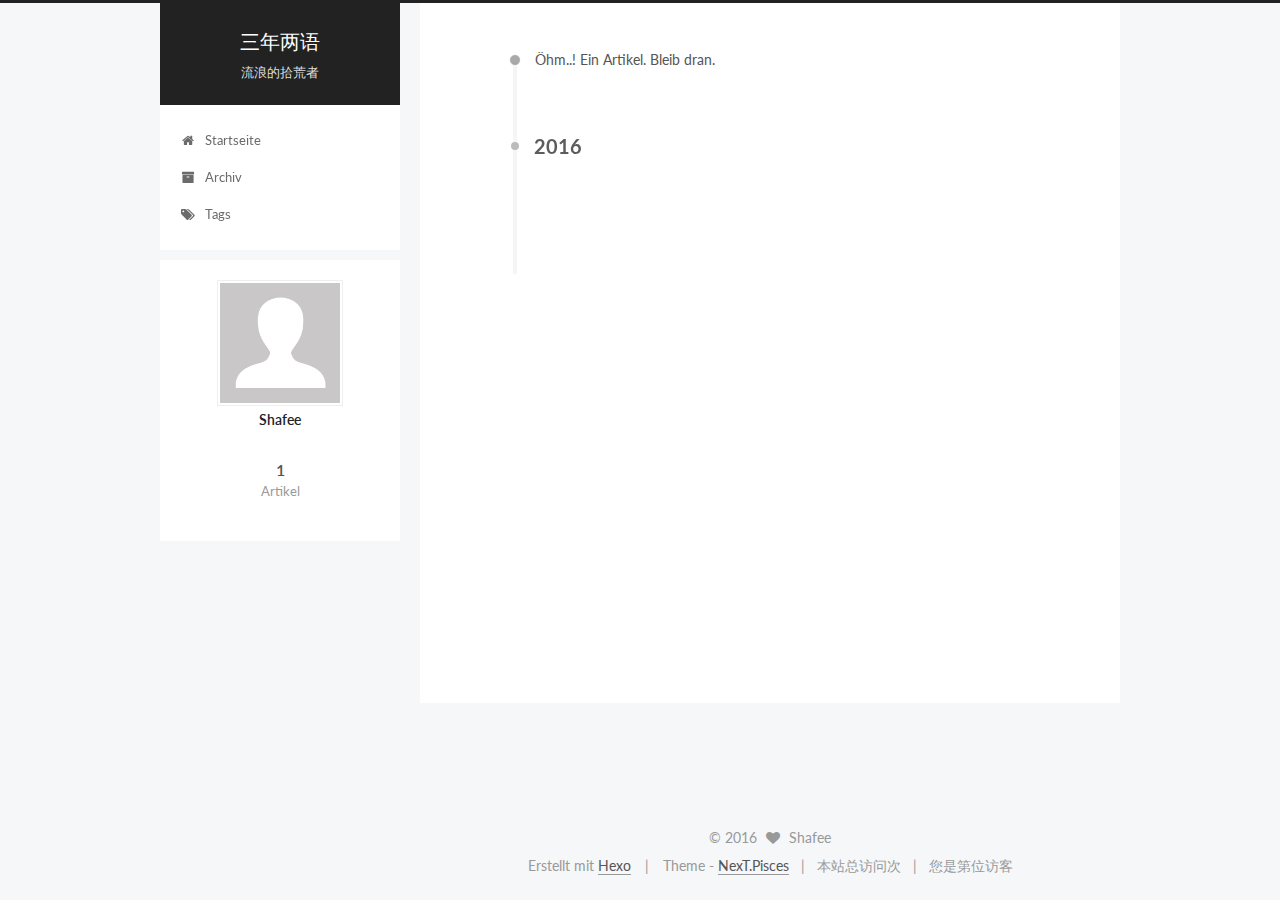
==== commit ce8182f3: "Site updated: 2016-11-28 21:25:10" ====
--- a/archives/index.html
+++ b/archives/index.html
@@ -5,10 +5,10 @@
   
 
 
-<html class="theme-next muse use-motion" lang="">
+<html class="theme-next pisces use-motion">
 <head>
   <meta charset="UTF-8"/>
-<meta http-equiv="X-UA-Compatible" content="IE=edge" />
+<meta http-equiv="X-UA-Compatible" content="IE=edge,chrome=1" />
 <meta name="viewport" content="width=device-width, initial-scale=1, maximum-scale=1"/>
 
 
@@ -29,7 +29,7 @@
 
   
   
-  <link href="/lib/fancybox/source/jquery.fancybox.css?v=2.1.5" rel="stylesheet" type="text/css" />
+  <link href="/vendors/fancybox/source/jquery.fancybox.css?v=2.1.5" rel="stylesheet" type="text/css" />
 
 
 
@@ -63,21 +63,21 @@
 
 
 
-<link href="/lib/font-awesome/css/font-awesome.min.css?v=4.6.2" rel="stylesheet" type="text/css" />
-
-<link href="/css/main.css?v=5.1.0" rel="stylesheet" type="text/css" />
-
-
-  <meta name="keywords" content="Hexo, NexT" />
-
-
-
-
-
-
-
-
-  <link rel="shortcut icon" type="image/x-icon" href="/favicon.ico?v=5.1.0" />
+<link href="/vendors/font-awesome/css/font-awesome.min.css?v=4.4.0" rel="stylesheet" type="text/css" />
+
+<link href="/css/main.css?v=5.0.1" rel="stylesheet" type="text/css" />
+
+
+  <meta name="keywords" content="shafee, front-end" />
+
+
+
+
+
+
+
+
+  <link rel="shortcut icon" type="image/x-icon" href="/favicon.ico?v=5.0.1" />
 
 
 
@@ -85,45 +85,34 @@
 
 
 <meta property="og:type" content="website">
-<meta property="og:title" content="Hexo">
+<meta property="og:title" content="三年两语">
 <meta property="og:url" content="http://loshafee.github.io/archives/index.html">
-<meta property="og:site_name" content="Hexo">
+<meta property="og:site_name" content="三年两语">
 <meta name="twitter:card" content="summary">
-<meta name="twitter:title" content="Hexo">
-
-
-
-<script type="text/javascript" id="hexo.configurations">
+<meta name="twitter:title" content="三年两语">
+
+
+
+<script type="text/javascript" id="hexo.configuration">
   var NexT = window.NexT || {};
   var CONFIG = {
-    root: '/',
-    scheme: 'Muse',
+    scheme: 'Pisces',
     sidebar: {"position":"left","display":"post"},
     fancybox: true,
     motion: true,
     duoshuo: {
-      userId: '0',
+      userId: 0,
       author: 'Author'
-    },
-    algolia: {
-      applicationID: '',
-      apiKey: '',
-      indexName: '',
-      hits: {"per_page":10},
-      labels: {"input_placeholder":"Search for Posts","hits_empty":"We didn't find any results for the search: ${query}","hits_stats":"${hits} results found in ${time} ms"}
     }
   };
 </script>
 
 
 
+
   <link rel="canonical" href="http://loshafee.github.io/archives/"/>
 
-
-
-
-
-  <title> Archiv | Hexo </title>
+  <title> Archiv | 三年两语 </title>
 </head>
 
 <body itemscope itemtype="http://schema.org/WebPage" lang="">
@@ -154,11 +143,11 @@
   <div class="custom-logo-site-title">
     <a href="/"  class="brand" rel="start">
       <span class="logo-line-before"><i></i></span>
-      <span class="site-title">Hexo</span>
+      <span class="site-title">三年两语</span>
       <span class="logo-line-after"><i></i></span>
     </a>
   </div>
-  <p class="site-subtitle"></p>
+  <p class="site-subtitle">流浪的拾荒者</p>
 </div>
 
 <div class="site-nav-toggle">
@@ -213,8 +202,6 @@
   
 </nav>
 
-
-
  </div>
     </header>
 
@@ -311,7 +298,7 @@
 
       
 
-      <section class="site-overview sidebar-panel sidebar-panel-active">
+      <section class="site-overview sidebar-panel  sidebar-panel-active ">
         <div class="site-author motion-element" itemprop="author" itemscope itemtype="http://schema.org/Person">
           <img class="site-author-image" itemprop="image"
                src="/images/avatar.gif"
@@ -345,9 +332,6 @@
         
         
 
-        
-
-
       </section>
 
       
@@ -372,7 +356,6 @@
   <span class="author" itemprop="copyrightHolder">Shafee</span>
 </div>
 
-
 <div class="powered-by">
   Erstellt mit  <a class="theme-link" href="https://hexo.io">Hexo</a>
 </div>
@@ -380,10 +363,15 @@
 <div class="theme-info">
   Theme -
   <a class="theme-link" href="https://github.com/iissnan/hexo-theme-next">
-    NexT.Muse
+    NexT.Pisces
   </a>
 </div>
 
+ &nbsp;&nbsp;|&nbsp;&nbsp;
+<span id="busuanzi_container_site_pv">本站总访问<span id="busuanzi_value_site_pv"></span>次</span>
+&nbsp;&nbsp;|&nbsp;&nbsp;
+<span id="busuanzi_container_site_uv">您是第<span id="busuanzi_value_site_uv"></span>位访客</span>
+<script async src="//dn-lbstatics.qbox.me/busuanzi/2.3/busuanzi.pure.mini.js"></script>
 
         
 
@@ -417,35 +405,42 @@
 
 
   
-  <script type="text/javascript" src="/lib/jquery/index.js?v=2.1.3"></script>
-
-  
-  <script type="text/javascript" src="/lib/fastclick/lib/fastclick.min.js?v=1.0.6"></script>
-
-  
-  <script type="text/javascript" src="/lib/jquery_lazyload/jquery.lazyload.js?v=1.9.7"></script>
-
-  
-  <script type="text/javascript" src="/lib/velocity/velocity.min.js?v=1.2.1"></script>
-
-  
-  <script type="text/javascript" src="/lib/velocity/velocity.ui.min.js?v=1.2.1"></script>
-
-  
-  <script type="text/javascript" src="/lib/fancybox/source/jquery.fancybox.pack.js?v=2.1.5"></script>
-
-
-  
-
-
-  <script type="text/javascript" src="/js/src/utils.js?v=5.1.0"></script>
-
-  <script type="text/javascript" src="/js/src/motion.js?v=5.1.0"></script>
-
-
-
-  
-  
+  <script type="text/javascript" src="/vendors/jquery/index.js?v=2.1.3"></script>
+
+  
+  <script type="text/javascript" src="/vendors/fastclick/lib/fastclick.min.js?v=1.0.6"></script>
+
+  
+  <script type="text/javascript" src="/vendors/jquery_lazyload/jquery.lazyload.js?v=1.9.7"></script>
+
+  
+  <script type="text/javascript" src="/vendors/velocity/velocity.min.js?v=1.2.1"></script>
+
+  
+  <script type="text/javascript" src="/vendors/velocity/velocity.ui.min.js?v=1.2.1"></script>
+
+  
+  <script type="text/javascript" src="/vendors/fancybox/source/jquery.fancybox.pack.js?v=2.1.5"></script>
+
+
+  
+
+
+  <script type="text/javascript" src="/js/src/utils.js?v=5.0.1"></script>
+
+  <script type="text/javascript" src="/js/src/motion.js?v=5.0.1"></script>
+
+
+
+  
+  
+
+
+  <script type="text/javascript" src="/js/src/affix.js?v=5.0.1"></script>
+
+  <script type="text/javascript" src="/js/src/schemes/pisces.js?v=5.0.1"></script>
+
+
 
   
   
@@ -458,35 +453,48 @@
   
 
 
-  <script type="text/javascript" src="/js/src/bootstrap.js?v=5.1.0"></script>
-
-
-
-  
-
-
-
-  
-
-
-
-
-	
-
-
-
-
-  
-  
-
-  
-
-  
-
-  
-
-  
-
+  <script type="text/javascript" src="/js/src/bootstrap.js?v=5.0.1"></script>
+
+
+
+  
+
+  
+    
+  
+
+  <script type="text/javascript">
+    var duoshuoQuery = {short_name:"shafee"};
+    (function() {
+      var ds = document.createElement('script');
+      ds.type = 'text/javascript';ds.async = true;
+      ds.id = 'duoshuo-script';
+      ds.src = (document.location.protocol == 'https:' ? 'https:' : 'http:') + '//static.duoshuo.com/embed.js';
+      ds.charset = 'UTF-8';
+      (document.getElementsByTagName('head')[0]
+      || document.getElementsByTagName('body')[0]).appendChild(ds);
+    })();
+  </script>
+
+  
+    
+    <script src="/vendors/ua-parser-js/dist/ua-parser.min.js?v=0.7.9"></script>
+    <script src="/js/src/hook-duoshuo.js"></script>
+  
+
+
+
+
+
+
+  
+  
+
+  
+
+  
+
+  
 
 </body>
 </html>
--- a/css/main.css
+++ b/css/main.css
@@ -495,7 +495,7 @@
 .highlight {
   overflow: auto;
   margin: 20px 0;
-  padding: 0;
+  padding: 15px;
   font-size: 13px;
   color: #4d4d4c;
   background: #f7f7f7;
@@ -507,10 +507,10 @@
 }
 code {
   padding: 2px 4px;
-  word-wrap: break-word;
-  color: #4d4d4c;
-  background: #f7f7f7;
-  border-radius: 3px;
+  word-break: break-all;
+  color: #555;
+  background: #eee;
+  border-radius: 4px;
   font-size: 13px;
 }
 pre code {
@@ -519,13 +519,10 @@
   background: none;
   text-shadow: none;
 }
-.highlight {
-  border-radius: 1px;
-}
 .highlight pre {
   border: none;
   margin: 0;
-  padding: 10px 0;
+  padding: 1px;
 }
 .highlight table {
   margin: 0;
@@ -558,40 +555,18 @@
   border-bottom-color: #4d4d4c;
 }
 .highlight .gutter pre {
-  padding-left: 10px;
-  padding-right: 10px;
-  color: #869194;
+  color: #666;
   text-align: right;
-  background-color: #eff2f3;
-}
-.highlight .code pre {
-  padding-left: 10px;
-  padding-right: 10px;
-  background-color: #f7f7f7;
+  padding-right: 20px;
 }
 .highlight .line {
   height: 20px;
 }
-.gutter {
-  -webkit-user-select: none;
-  -moz-user-select: none;
-  -ms-user-select: none;
-  user-select: none;
-}
 .gist table {
   width: auto;
 }
 .gist table td {
   border: none;
-}
-pre .deletion {
-  background: #fdd;
-}
-pre .addition {
-  background: #dfd;
-}
-pre .meta {
-  color: #8959a8;
 }
 pre .comment {
   color: #8e908c;
@@ -747,97 +722,13 @@
   max-width: 150px;
   max-height: 150px;
 }
-.note {
-  padding: 20px;
-  margin: 20px 0;
-  border: 1px solid #eee;
-  border-left-width: 5px;
-  border-radius: 3px;
-}
-.note h2,
-.note h3,
-.note h4,
-.note h5,
-.note h6 {
-  margin-top: 0;
-  margin-bottom: 5px;
-}
-.note p:last-child {
-  margin-bottom: 0;
-}
-.note code {
-  border-radius: 3px;
-}
-.note+.note {
-  margin-top: -5px;
-}
-.default {
-  border-left-color: #777;
-}
-.default h2,
-.default h3,
-.default h4,
-.default h5,
-.default h6 {
-  color: #777;
-}
-.primary {
-  border-left-color: #428bca;
-}
-.primary h2,
-.primary h3,
-.primary h4,
-.primary h5,
-.primary h6 {
-  color: #428bca;
-}
-.success {
-  border-left-color: #5cb85c;
-}
-.success h2,
-.success h3,
-.success h4,
-.success h5,
-.success h6 {
-  color: #5cb85c;
-}
-.danger {
-  border-left-color: #d9534f;
-}
-.danger h2,
-.danger h3,
-.danger h4,
-.danger h5,
-.danger h6 {
-  color: #d9534f;
-}
-.warning {
-  border-left-color: #f0ad4e;
-}
-.warning h2,
-.warning h3,
-.warning h4,
-.warning h5,
-.warning h6 {
-  color: #f0ad4e;
-}
-.info {
-  border-left-color: #5bc0de;
-}
-.info h2,
-.info h3,
-.info h4,
-.info h5,
-.info h6 {
-  color: #5bc0de;
-}
 .btn {
   display: inline-block;
   padding: 0 20px;
   font-size: 14px;
   color: #fff;
   background: #222;
-  border: 2px solid #222;
+  border: 2px solid #555;
   text-decoration: none;
   border-radius: 0;
   transition-property: background-color;
@@ -848,8 +739,8 @@
 .btn:hover,
 .post-more-link .btn:hover {
   border-color: #222;
-  color: #222;
-  background: #fff;
+  color: #fff;
+  background: #222;
 }
 .btn-bar {
   display: block;
@@ -954,7 +845,7 @@
   width: 25px;
   background: #222;
   font-size: 12px;
-  opacity: 1;
+  opacity: 0.6;
   color: #fff;
   cursor: pointer;
   text-align: center;
@@ -975,7 +866,7 @@
   }
 }
 .back-to-top.back-to-top-on {
-  bottom: 19px;
+  bottom: 40px;
 }
 .header {
   background: #fff;
@@ -1024,7 +915,7 @@
 .site-subtitle {
   margin-top: 10px;
   font-size: 13px;
-  color: #999;
+  color: #ddd;
 }
 .use-motion .brand {
   opacity: 0;
@@ -1097,7 +988,8 @@
   transition-timing-function: ease-in-out;
   transition-delay: 0s;
 }
-.menu .menu-item a:hover {
+.menu .menu-item a:hover,
+.menu-item-active a {
   border-bottom-color: #222;
 }
 .menu .menu-item .fa {
@@ -1325,7 +1217,7 @@
   font-size: 26px;
   text-align: center;
   word-break: break-word;
-  font-weight: 400;
+  font-weight: 300;
 }
 @media (max-width: 767px) {
   .posts-expand .post-title {
@@ -1384,13 +1276,6 @@
 .posts-expand .post-meta .post-category-list-link {
   color: #999;
 }
-.posts-expand .post-meta .post-description {
-  font-size: 14px;
-  margin-top: 2px;
-}
-.post-meta-divider {
-  margin: 0 0.5em;
-}
 .post-meta-item-icon {
   display: none;
   margin-right: 3px;
@@ -1424,10 +1309,10 @@
   margin-top: 50px;
 }
 .post-more-link .btn {
-  color: #fff;
+  color: #555;
   font-size: 14px;
-  background: #222;
-  border-radius: 0;
+  background: #fff;
+  border-radius: 2px;
   line-height: 2;
 }
 .posts-expand .post-tags {
@@ -1440,24 +1325,20 @@
   font-size: 13px;
 }
 .post-nav {
-  display: table;
+  overflow: hidden;
   margin-top: 60px;
-  width: 100%;
+  padding: 10px;
+  white-space: nowrap;
   border-top: 1px solid #eee;
 }
-.post-nav-divider {
-  display: table-cell;
-  width: 10%;
-}
 .post-nav-item {
-  display: table-cell;
-  padding: 10px 0 0 0;
-  width: 45%;
-  vertical-align: top;
+  display: inline-block;
+  width: 50%;
+  white-space: normal;
 }
 .post-nav-item a {
   position: relative;
-  display: block;
+  display: inline-block;
   line-height: 25px;
   font-size: 14px;
   color: #555;
@@ -1470,24 +1351,11 @@
 .post-nav-item a:active {
   top: 2px;
 }
-.post-nav-item .fa {
-  position: absolute;
-  top: 8px;
-  left: 0;
+.post-nav-item a i {
   font-size: 12px;
-}
-.post-nav-next a {
-  padding-left: 15px;
 }
 .post-nav-prev {
   text-align: right;
-}
-.post-nav-prev a {
-  padding-right: 15px;
-}
-.post-nav-prev .fa {
-  right: 0;
-  left: auto;
 }
 .posts-expand .post-eof {
   display: block;
@@ -1597,20 +1465,20 @@
   display: block;
   margin: 0 auto;
   padding: 2px;
-  max-width: 96px;
+  max-width: 120px;
   height: auto;
-  border: 2px solid #333;
+  border: 1px solid #eee;
 }
 .site-author-name {
-  margin: 5px 0 0;
+  margin: 0;
   text-align: center;
-  color: #f5f5f5;
-  font-weight: normal;
+  color: #222;
+  font-weight: 600;
 }
 .site-description {
-  margin-top: 5px;
+  margin-top: 0;
   text-align: center;
-  font-size: 14px;
+  font-size: 13px;
   color: #999;
 }
 .site-state {
@@ -1622,7 +1490,7 @@
 .site-state-item {
   display: inline-block;
   padding: 0 15px;
-  border-left: 1px solid #333;
+  border-left: 1px solid #eee;
 }
 .site-state-item:first-child {
   border-left: none;
@@ -1635,11 +1503,11 @@
   text-align: center;
   color: inherit;
   font-weight: 600;
-  font-size: 18px;
+  font-size: 16px;
 }
 .site-state-item-name {
   font-size: 13px;
-  color: inherit;
+  color: #999;
 }
 .feed-link {
   margin-top: 20px;
@@ -1681,7 +1549,7 @@
   width: 4px;
   height: 4px;
   border-radius: 50%;
-  background: #fff;
+  background: #2f0e32;
 }
 .links-of-blogroll {
   font-size: 13px;
@@ -1710,7 +1578,7 @@
   color: #555;
 }
 .sidebar-nav li:hover {
-  color: #f5f5f5;
+  color: #fc6423;
 }
 .page-post-detail .sidebar-nav-toc {
   padding: 0 5px;
@@ -1719,11 +1587,11 @@
   margin-left: 10px;
 }
 .sidebar-nav .sidebar-nav-active {
-  color: #87daff;
-  border-bottom-color: #87daff;
+  color: #fc6423;
+  border-bottom-color: #fc6423;
 }
 .sidebar-nav .sidebar-nav-active:hover {
-  color: #87daff;
+  color: #fc6423;
 }
 .sidebar-panel {
   display: none;
@@ -1756,12 +1624,12 @@
   transition-timing-function: ease-in-out;
   transition-delay: 0s;
   transition-property: all;
-  color: #999;
-  border-bottom-color: #555;
+  color: #666;
+  border-bottom-color: #ccc;
 }
 .post-toc ol a:hover {
-  color: #ccc;
-  border-bottom-color: #ccc;
+  color: #000;
+  border-bottom-color: #000;
 }
 .post-toc .nav-item {
   overflow: hidden;
@@ -1782,14 +1650,14 @@
   display: block;
 }
 .post-toc .nav .active > a {
-  color: #87daff;
-  border-bottom-color: #87daff;
+  color: #fc6423;
+  border-bottom-color: #fc6423;
 }
 .post-toc .nav .active-current > a {
-  color: #87daff;
+  color: #fc6423;
 }
 .post-toc .nav .active-current > a:hover {
-  color: #87daff;
+  color: #fc6423;
 }
 .footer {
   font-size: 14px;
@@ -2106,13 +1974,11 @@
   text-overflow: ellipsis;
 }
 .search-keyword {
-  border-bottom: 1px dashed #f00;
-  font-size: 14px;
+  border-bottom: 1px dashed #4088b8;
   font-weight: bold;
-  color: #f00;
 }
 #local-search-result {
-  height: 88%;
+  height: 90%;
   overflow: auto;
 }
 .popup {
@@ -2151,12 +2017,7 @@
 }
 #local-search-input {
   margin-bottom: 10px;
-  padding: 10px;
-  width: 97%;
-  font-size: 18px;
-}
-.popup .fa-search {
-  padding-top: 8px;
+  width: 50%;
 }
 .popup-btn-close {
   position: absolute;
@@ -2173,6 +2034,28 @@
   left: 44%;
   top: 42%;
   color: #ccc;
+}
+.busuanzi-count:before {
+  content: " ";
+  float: left;
+  width: 260px;
+  min-height: 25px;
+}
+@media (min-width: 768px) and (max-width: 991px) {
+  .busuanzi-count {
+    width: auto;
+  }
+  .busuanzi-count:before {
+    display: none;
+  }
+}
+@media (max-width: 767px) {
+  .busuanzi-count {
+    width: auto;
+  }
+  .busuanzi-count:before {
+    display: none;
+  }
 }
 .site-uv,
 .site-pv,
@@ -2244,251 +2127,396 @@
 .category-all-page .category-list-child {
   padding-left: 10px;
 }
-#schedule ul#event-list {
-  padding-left: 30px;
-}
-#schedule ul#event-list hr {
-  margin: 20px 0 45px 0 !important;
-  background: #222;
-}
-#schedule ul#event-list hr:after {
-  display: inline-block;
-  content: 'NOW';
-  background: #222;
-  color: #fff;
-  font-weight: bold;
-  text-align: right;
-  padding: 0 5px;
-}
-#schedule ul#event-list li.event {
-  margin: 20px 0px;
-  background: #f9f9f9;
-  padding-left: 10px;
-  min-height: 40px;
-}
-#schedule ul#event-list li.event h2.event-summary {
-  margin: 0;
-  padding-bottom: 3px;
-}
-#schedule ul#event-list li.event h2.event-summary:before {
-  display: inline-block;
-  font-family: FontAwesome;
-  font-size: 8px;
-  content: '\f111';
-  vertical-align: middle;
-  margin-right: 25px;
-  color: #bbb;
-}
-#schedule ul#event-list li.event span.event-relative-time {
-  display: inline-block;
-  font-size: 12px;
-  font-weight: 400;
-  padding-left: 12px;
-  color: #bbb;
-}
-#schedule ul#event-list li.event span.event-details {
-  display: block;
-  color: #bbb;
-  margin-left: 56px;
-  padding-top: 3px;
-  padding-bottom: 6px;
-  text-indent: -24px;
-  line-height: 18px;
-}
-#schedule ul#event-list li.event span.event-details:before {
-  text-indent: 0;
-  display: inline-block;
-  width: 14px;
-  font-family: FontAwesome;
-  text-align: center;
-  margin-right: 9px;
-  color: #bbb;
-}
-#schedule ul#event-list li.event span.event-details.event-location:before {
-  content: '\f041';
-}
-#schedule ul#event-list li.event span.event-details.event-duration:before {
-  content: '\f017';
-}
-#schedule ul#event-list li.event-past {
-  background: #fcfcfc;
-}
-#schedule ul#event-list li.event-past > * {
-  opacity: 0.6;
-}
-#schedule ul#event-list li.event-past h2.event-summary {
-  color: #bbb;
-}
-#schedule ul#event-list li.event-past h2.event-summary:before {
-  color: #dfdfdf;
-}
-#schedule ul#event-list li.event-now {
-  background: #222;
-  color: #fff;
-  padding: 15px 0 15px 10px;
-}
-#schedule ul#event-list li.event-now h2.event-summary:before {
-  -webkit-transform: scale(1.2);
-  -moz-transform: scale(1.2);
-  -ms-transform: scale(1.2);
-  -o-transform: scale(1.2);
-  transform: scale(1.2);
-  color: #fff;
-  animation: dot-flash 1s alternate infinite ease-in-out;
-}
-#schedule ul#event-list li.event-now * {
-  color: #fff !important;
-}
-@-moz-keyframes dot-flash {
-  from {
-    opacity: 1;
-    -webkit-transform: scale(1.1);
-    -moz-transform: scale(1.1);
-    -ms-transform: scale(1.1);
-    -o-transform: scale(1.1);
-    transform: scale(1.1);
-  }
-  to {
-    opacity: 0;
-    -webkit-transform: scale(1);
-    -moz-transform: scale(1);
-    -ms-transform: scale(1);
-    -o-transform: scale(1);
-    transform: scale(1);
-  }
-}
-@-webkit-keyframes dot-flash {
-  from {
-    opacity: 1;
-    -webkit-transform: scale(1.1);
-    -moz-transform: scale(1.1);
-    -ms-transform: scale(1.1);
-    -o-transform: scale(1.1);
-    transform: scale(1.1);
-  }
-  to {
-    opacity: 0;
-    -webkit-transform: scale(1);
-    -moz-transform: scale(1);
-    -ms-transform: scale(1);
-    -o-transform: scale(1);
-    transform: scale(1);
-  }
-}
-@-o-keyframes dot-flash {
-  from {
-    opacity: 1;
-    -webkit-transform: scale(1.1);
-    -moz-transform: scale(1.1);
-    -ms-transform: scale(1.1);
-    -o-transform: scale(1.1);
-    transform: scale(1.1);
-  }
-  to {
-    opacity: 0;
-    -webkit-transform: scale(1);
-    -moz-transform: scale(1);
-    -ms-transform: scale(1);
-    -o-transform: scale(1);
-    transform: scale(1);
-  }
-}
-@keyframes dot-flash {
-  from {
-    opacity: 1;
-    -webkit-transform: scale(1.1);
-    -moz-transform: scale(1.1);
-    -ms-transform: scale(1.1);
-    -o-transform: scale(1.1);
-    transform: scale(1.1);
-  }
-  to {
-    opacity: 0;
-    -webkit-transform: scale(1);
-    -moz-transform: scale(1);
-    -ms-transform: scale(1);
-    -o-transform: scale(1);
-    transform: scale(1);
-  }
-}
 .page-post-detail .sidebar-toggle-line {
-  background: #87daff;
+  background: #fc6423;
 }
 .page-post-detail .comments {
   overflow: hidden;
 }
-@media (max-width: 767px) {
-  .header-inner,
-  .container .main-inner,
+body {
+  background: #f5f7f9;
+}
+@media (min-width: 992px) {
+  .full-image.full-image.full-image {
+    max-width: none;
+    width: 118%;
+    margin: 0 -9%;
+  }
+}
+.header {
+  position: relative;
+  margin: 0 auto;
+  width: 960px;
+}
+@media (min-width: 768px) and (max-width: 991px) {
+  .header {
+    width: auto;
+  }
+}
+@media (max-width: 767px) {
+  .header {
+    width: auto;
+  }
+}
+.header-inner {
+  position: absolute;
+  top: 0;
+  overflow: hidden;
+  padding: 0;
+  width: 240px;
+  background: #fff;
+}
+@media (min-width: 1600px) {
+  .container .header-inner {
+    width: 240px;
+  }
+}
+@media (min-width: 768px) and (max-width: 991px) {
+  .header-inner {
+    position: relative;
+    width: auto;
+  }
+}
+@media (max-width: 767px) {
+  .header-inner {
+    position: relative;
+    width: auto;
+  }
+}
+.main:before,
+.main:after {
+  content: " ";
+  display: table;
+}
+.main:after {
+  clear: both;
+}
+@media (min-width: 768px) and (max-width: 991px) {
+  .main {
+    padding-bottom: 100px;
+  }
+}
+@media (max-width: 767px) {
+  .main {
+    padding-bottom: 100px;
+  }
+}
+.container .main-inner {
+  width: 960px;
+}
+@media (min-width: 768px) and (max-width: 991px) {
+  .container .main-inner {
+    width: auto;
+  }
+}
+@media (max-width: 767px) {
+  .container .main-inner {
+    width: auto;
+  }
+}
+.content-wrap {
+  float: right;
+  box-sizing: border-box;
+  padding: 40px;
+  width: 700px;
+  background: #fff;
+  min-height: 700px;
+}
+@media (min-width: 768px) and (max-width: 991px) {
+  .content-wrap {
+    width: 100%;
+    padding: 20px;
+  }
+}
+@media (max-width: 767px) {
+  .content-wrap {
+    width: 100%;
+    padding: 20px;
+    min-height: auto;
+  }
+}
+.sidebar {
+  position: static;
+  float: left;
+  margin-top: 300px;
+  width: 240px;
+  background: #fff;
+  box-shadow: none;
+}
+@media (min-width: 768px) and (max-width: 991px) {
+  .sidebar {
+    display: none;
+  }
+}
+@media (max-width: 767px) {
+  .sidebar {
+    display: none;
+  }
+}
+.sidebar-toggle {
+  display: none;
+}
+.footer-inner {
+  width: 960px;
+}
+.footer-inner:before {
+  content: " ";
+  float: left;
+  width: 260px;
+  min-height: 50px;
+}
+@media (min-width: 768px) and (max-width: 991px) {
   .footer-inner {
     width: auto;
   }
-}
-embed {
+  .footer-inner:before {
+    display: none;
+  }
+}
+@media (max-width: 767px) {
+  .footer-inner {
+    width: auto;
+  }
+  .footer-inner:before {
+    display: none;
+  }
+}
+.sidebar-position-right .header-inner {
+  right: 0;
+}
+.sidebar-position-right .content-wrap {
+  float: left;
+}
+.sidebar-position-right .sidebar {
+  float: right;
+}
+.sidebar-position-right .footer-inner:before {
+  float: right;
+}
+.site-meta {
+  padding: 20px 0;
+  color: #fff;
+  background: #222;
+}
+@media (min-width: 768px) and (max-width: 991px) {
+  .site-meta {
+    box-shadow: 0 0 16px rgba(0,0,0,0.5);
+  }
+}
+@media (max-width: 767px) {
+  .site-meta {
+    box-shadow: 0 0 16px rgba(0,0,0,0.5);
+  }
+}
+.brand {
   display: block;
-  margin: 0px auto 25px auto;
-}
-.custom-logo .site-meta-headline {
-  text-align: center;
-}
-.custom-logo .brand {
+  padding: 0;
   background: none;
 }
-.custom-logo .site-title {
-  margin: 10px auto 0;
-  font-size: 24px;
-  color: #222;
-}
-.custom-logo .site-title a {
-  border: none;
-}
-.custom-logo-image {
-  margin: 0 auto;
-  padding: 5px;
-  max-width: 150px;
-  background: #fff;
-}
-@media (max-width: 767px) {
-  .site-nav {
-    position: absolute;
-    left: 0;
-    top: 52px;
-    margin: 0;
-    width: 100%;
-    padding: 0;
-    background: #fff;
-    border-bottom: 1px solid #ddd;
-    z-index: 1;
-  }
-}
-@media (max-width: 767px) {
-  .menu {
-    text-align: left;
-  }
-}
-@media (max-width: 767px) {
-  .menu .menu-item {
-    display: block;
-    margin: 0 10px;
-    vertical-align: top;
-  }
-}
-@media (max-width: 767px) {
-  .menu .menu-item br {
-    display: none;
-  }
-}
-@media (max-width: 767px) {
-  .menu .menu-item a {
-    padding: 5px 10px;
-  }
-}
-.menu .menu-item .fa {
-  margin-right: 0;
+.brand:hover {
+  color: #fff;
+}
+.site-subtitle {
+  margin: 0;
 }
 .site-search form {
   display: none;
 }
+.site-nav {
+  border-top: none;
+}
+@media (min-width: 768px) and (max-width: 991px) {
+  .site-nav {
+    display: none !important;
+  }
+}
+@media (min-width: 768px) and (max-width: 991px) {
+  .site-nav-on {
+    display: block !important;
+  }
+}
+.menu .menu-item {
+  display: block;
+  margin: 0;
+  list-style: none;
+}
+.menu .menu-item a {
+  position: relative;
+  box-sizing: border-box;
+  padding: 5px 20px;
+  text-align: left;
+  line-height: inherit;
+  transition-property: background-color;
+  transition-duration: 0.2s;
+  transition-timing-function: ease-in-out;
+  transition-delay: 0s;
+}
+.menu .menu-item a:hover,
+.menu-item-active a {
+  background: #f9f9f9;
+  border-bottom-color: #fff;
+}
+.menu .menu-item br {
+  display: none;
+}
+.menu-item-active a:after {
+  content: " ";
+  position: absolute;
+  top: 50%;
+  margin-top: -3px;
+  right: 15px;
+  width: 6px;
+  height: 6px;
+  border-radius: 50%;
+  background-color: #bbb;
+}
+.btn-bar {
+  background-color: #fff;
+}
+.site-nav-toggle {
+  top: 20px;
+  left: 20px;
+}
+@media (min-width: 768px) and (max-width: 991px) {
+  .site-nav-toggle {
+    display: block;
+  }
+}
+.use-motion .sidebar .motion-element {
+  opacity: 1;
+}
+.sidebar {
+  display: none;
+  right: auto;
+  bottom: auto;
+  -webkit-transform: none;
+}
+.sidebar-inner {
+  box-sizing: border-box;
+  width: 240px;
+  color: #555;
+  background: #fff;
+}
+.sidebar-inner.affix {
+  position: fixed;
+  top: 0;
+}
+.site-overview {
+  margin: 0 2px;
+  text-align: left;
+}
+.site-author:before,
+.site-author:after {
+  content: " ";
+  display: table;
+}
+.site-author:after {
+  clear: both;
+}
+.sidebar a {
+  color: #555;
+}
+.sidebar a:hover {
+  color: #222;
+}
+.links-of-author-item a:before {
+  display: none;
+}
+.links-of-author-item a {
+  border-bottom: none;
+  text-decoration: underline;
+}
+.feed-link {
+  border-top: 1px dotted #ccc;
+  border-bottom: 1px dotted #ccc;
+  text-align: center;
+}
+.feed-link a {
+  display: block;
+  color: #fc6423;
+  border: none;
+}
+.feed-link a:hover {
+  background: none;
+  color: #e34603;
+}
+.feed-link a:hover i {
+  color: #e34603;
+}
+.links-of-author:before,
+.links-of-author:after {
+  content: " ";
+  display: table;
+}
+.links-of-author:after {
+  clear: both;
+}
+.links-of-author-item {
+  float: left;
+  margin: 5px 0 0;
+  width: 50%;
+}
+.links-of-author-item a {
+  box-sizing: border-box;
+  display: inline-block;
+  margin-right: 0;
+  margin-bottom: 0;
+  padding: 0 5px;
+  overflow: hidden;
+  white-space: nowrap;
+  text-overflow: ellipsis;
+}
+.links-of-author-item a {
+  display: block;
+  text-decoration: none;
+}
+.links-of-author-item a:hover {
+  border-radius: 4px;
+  background: #eee;
+}
+.links-of-author-item .fa {
+  margin-right: 2px;
+  font-size: 16px;
+}
+.links-of-author-item .fa-globe {
+  font-size: 15px;
+}
+.links-of-blogroll {
+  margin-top: 20px;
+  padding: 3px 0 0;
+  border-top: 1px dotted #ccc;
+}
+.links-of-blogroll-title {
+  margin-top: 0;
+}
+.links-of-blogroll-item {
+  padding: 0;
+}
+.links-of-blogroll-inline:before,
+.links-of-blogroll-inline:after {
+  content: " ";
+  display: table;
+}
+.links-of-blogroll-inline:after {
+  clear: both;
+}
 .links-of-blogroll-inline .links-of-blogroll-item {
-  display: inline-block;
-}
+  float: left;
+  margin: 5px 0 0;
+  width: 50%;
+}
+.links-of-blogroll-inline .links-of-blogroll-item a {
+  box-sizing: border-box;
+  display: inline-block;
+  margin-right: 0;
+  margin-bottom: 0;
+  padding: 0 5px;
+  overflow: hidden;
+  white-space: nowrap;
+  text-overflow: ellipsis;
+}
+@media (max-width: 767px) {
+  .post-body {
+    text-align: justify;
+  }
+}
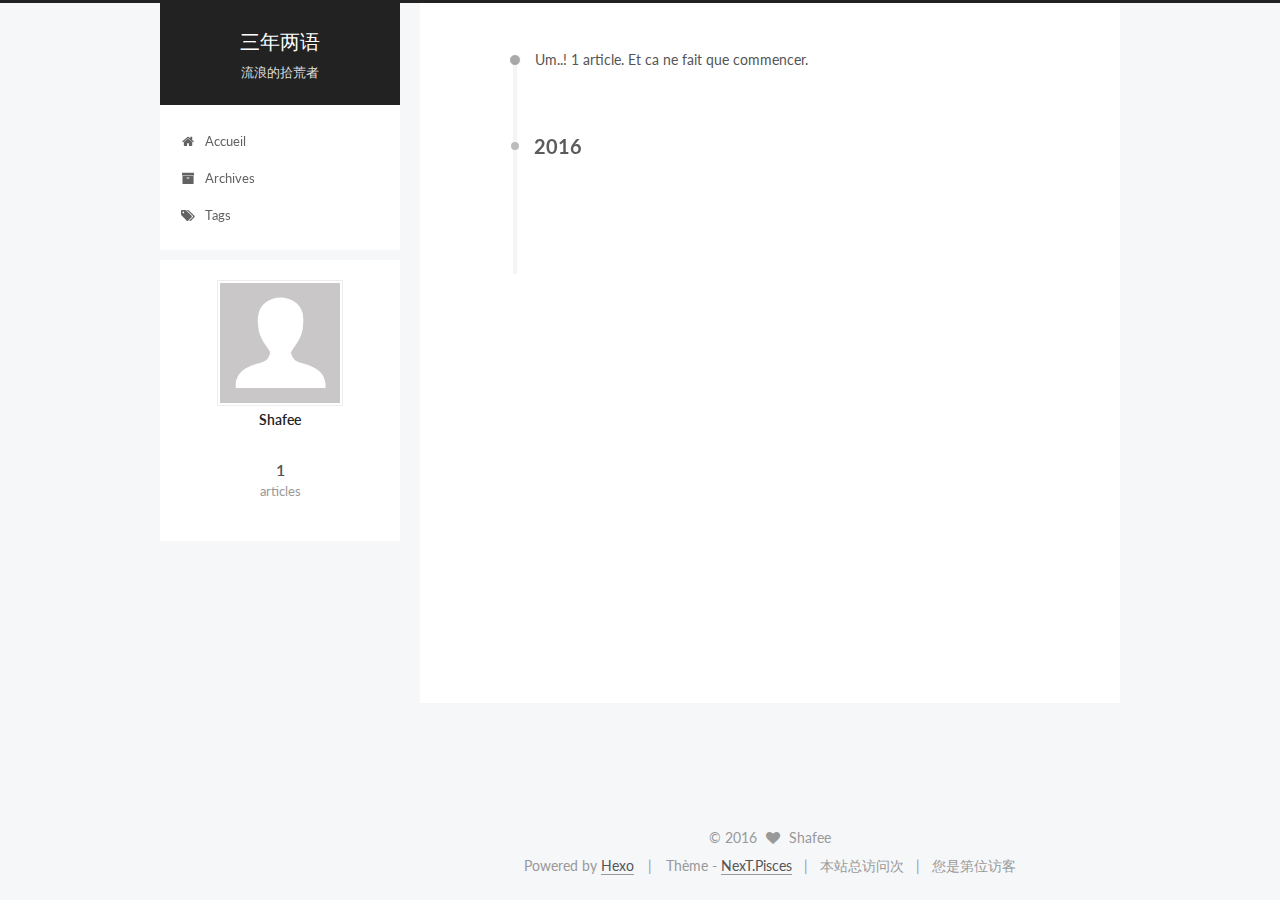
==== commit 57e436c3: "Site updated: 2016-11-28 21:58:12" ====
--- a/archives/index.html
+++ b/archives/index.html
@@ -112,7 +112,7 @@
 
   <link rel="canonical" href="http://loshafee.github.io/archives/"/>
 
-  <title> Archiv | 三年两语 </title>
+  <title> Archive | 三年两语 </title>
 </head>
 
 <body itemscope itemtype="http://schema.org/WebPage" lang="">
@@ -170,7 +170,7 @@
             
               <i class="menu-item-icon fa fa-fw fa-home"></i> <br />
             
-            Startseite
+            Accueil
           </a>
         </li>
       
@@ -180,7 +180,7 @@
             
               <i class="menu-item-icon fa fa-fw fa-archive"></i> <br />
             
-            Archiv
+            Archives
           </a>
         </li>
       
@@ -220,7 +220,7 @@
       
         
       
-      Öhm..! Ein Artikel. Bleib dran.
+      Um..! 1 article. Et ca ne fait que commencer.
     </span>
 
     
@@ -310,7 +310,7 @@
           <div class="site-state-item site-state-posts">
             <a href="/archives">
               <span class="site-state-item-count">1</span>
-              <span class="site-state-item-name">Artikel</span>
+              <span class="site-state-item-name">articles</span>
             </a>
           </div>
 
@@ -357,11 +357,11 @@
 </div>
 
 <div class="powered-by">
-  Erstellt mit  <a class="theme-link" href="https://hexo.io">Hexo</a>
+  Powered by <a class="theme-link" href="https://hexo.io">Hexo</a>
 </div>
 
 <div class="theme-info">
-  Theme -
+  Thème -
   <a class="theme-link" href="https://github.com/iissnan/hexo-theme-next">
     NexT.Pisces
   </a>
--- a/css/main.css
+++ b/css/main.css
@@ -1549,7 +1549,7 @@
   width: 4px;
   height: 4px;
   border-radius: 50%;
-  background: #2f0e32;
+  background: #46747d;
 }
 .links-of-blogroll {
   font-size: 13px;
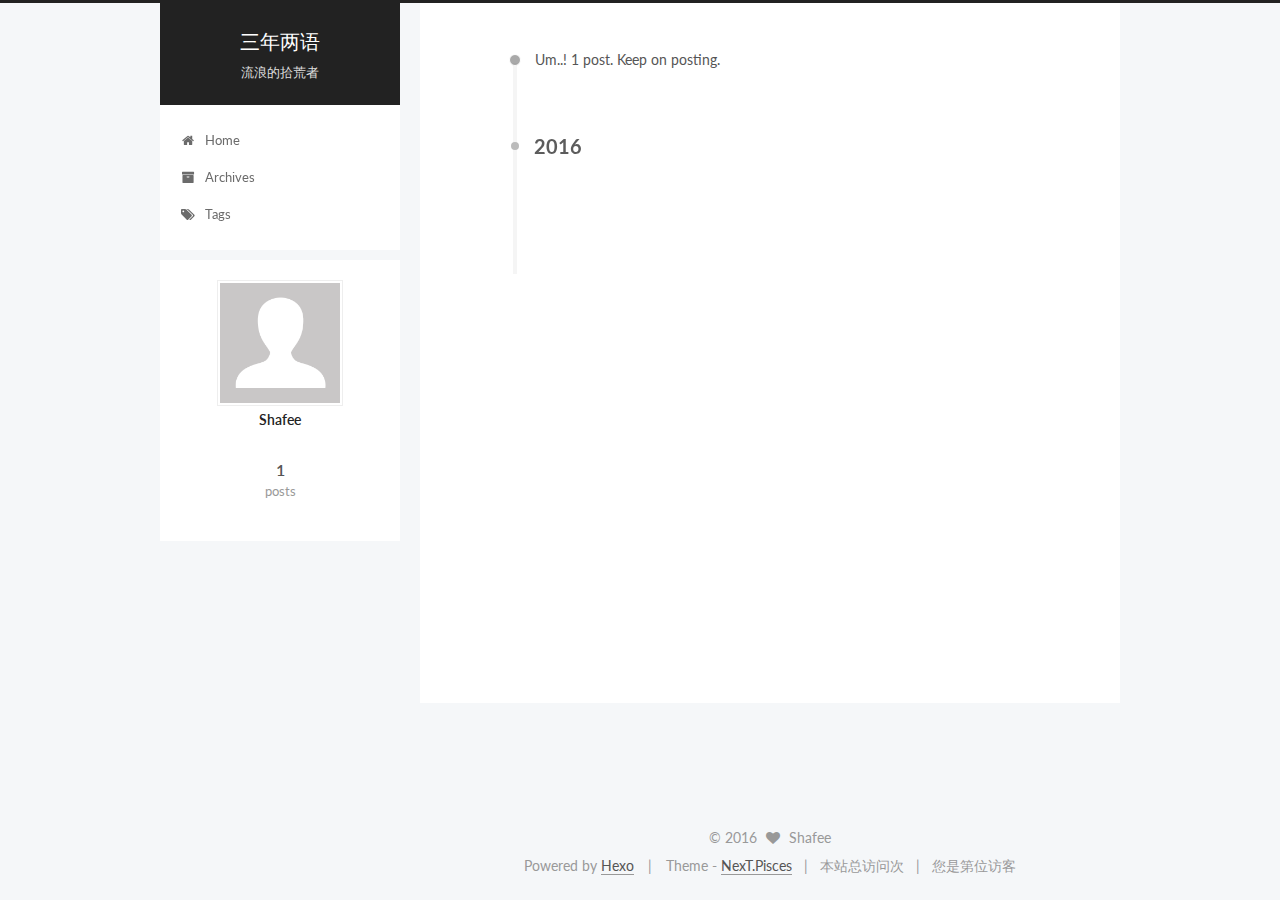
==== commit 320352a8: "Site updated: 2016-11-28 22:02:54" ====
--- a/archives/index.html
+++ b/archives/index.html
@@ -170,7 +170,7 @@
             
               <i class="menu-item-icon fa fa-fw fa-home"></i> <br />
             
-            Accueil
+            Home
           </a>
         </li>
       
@@ -220,7 +220,7 @@
       
         
       
-      Um..! 1 article. Et ca ne fait que commencer.
+      Um..! 1 post. Keep on posting.
     </span>
 
     
@@ -310,7 +310,7 @@
           <div class="site-state-item site-state-posts">
             <a href="/archives">
               <span class="site-state-item-count">1</span>
-              <span class="site-state-item-name">articles</span>
+              <span class="site-state-item-name">posts</span>
             </a>
           </div>
 
@@ -361,7 +361,7 @@
 </div>
 
 <div class="theme-info">
-  Thème -
+  Theme -
   <a class="theme-link" href="https://github.com/iissnan/hexo-theme-next">
     NexT.Pisces
   </a>
--- a/css/main.css
+++ b/css/main.css
@@ -1549,7 +1549,7 @@
   width: 4px;
   height: 4px;
   border-radius: 50%;
-  background: #46747d;
+  background: #63d01b;
 }
 .links-of-blogroll {
   font-size: 13px;
